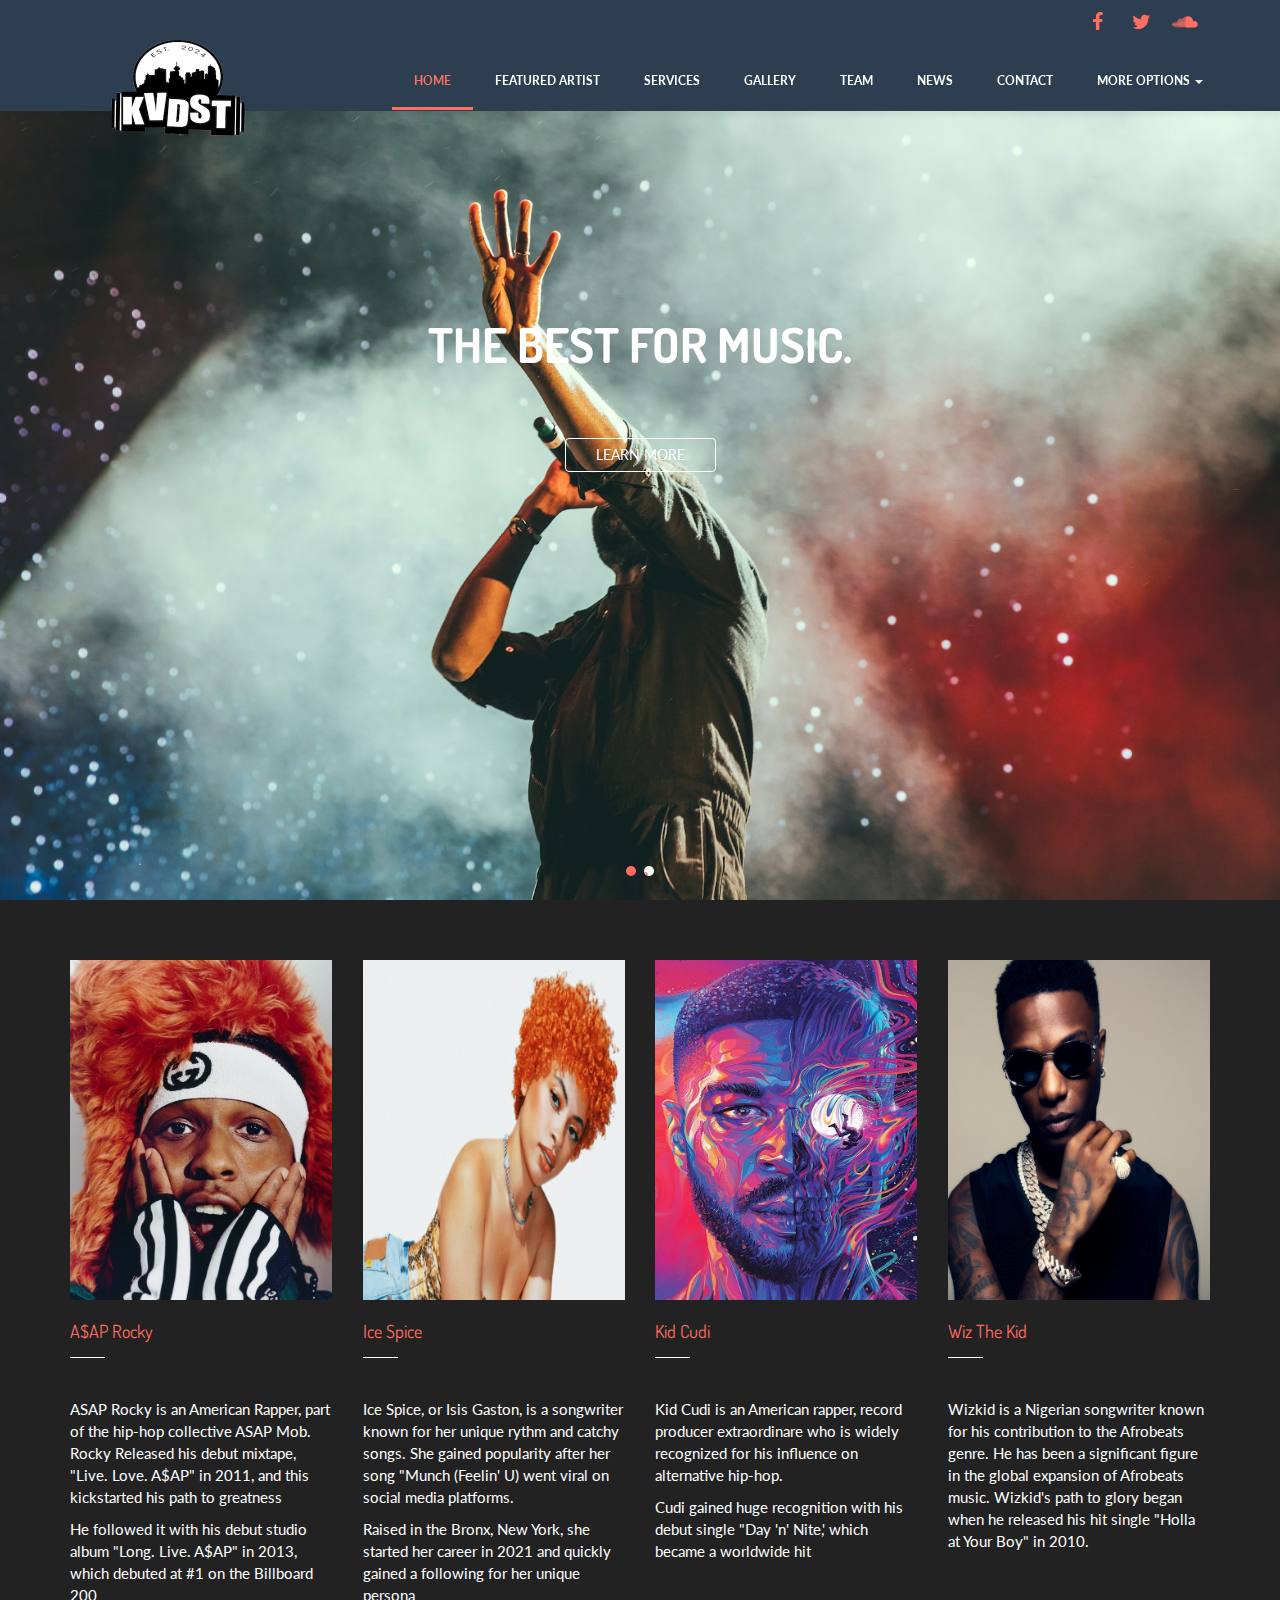
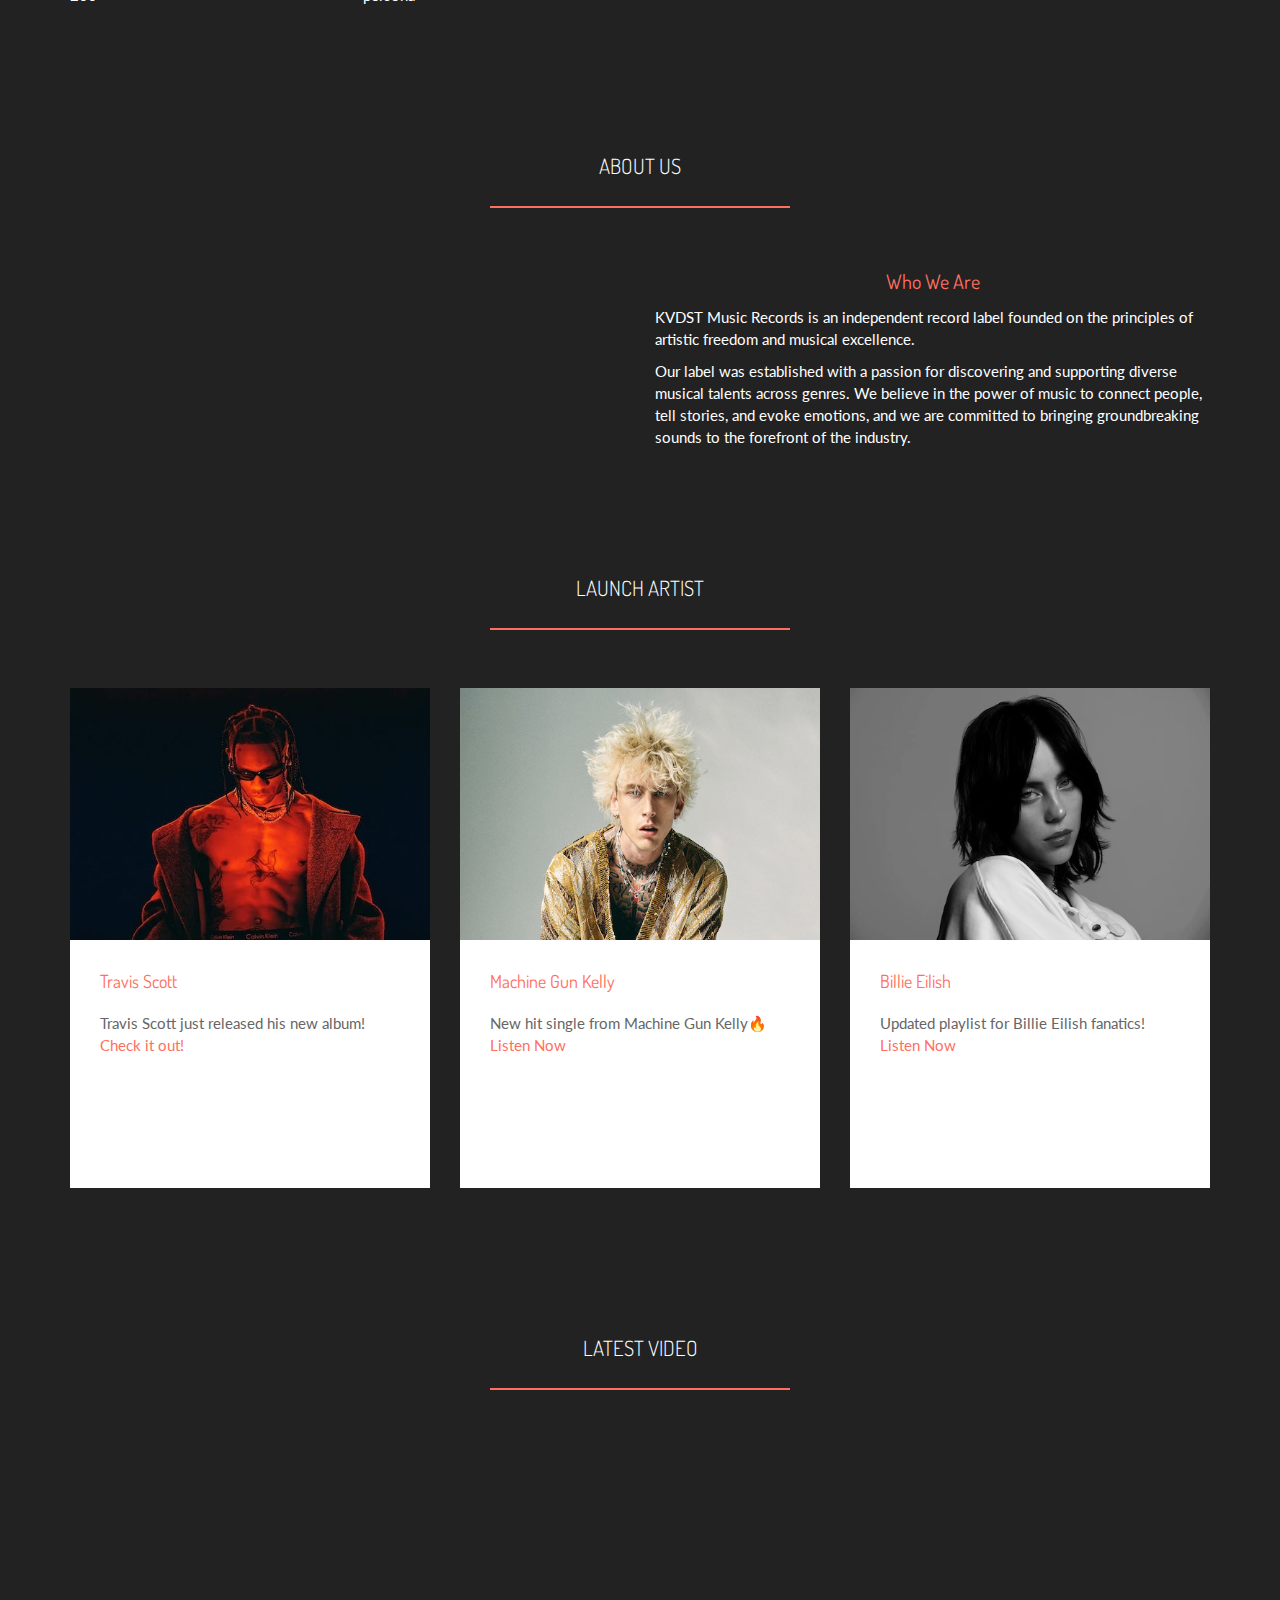
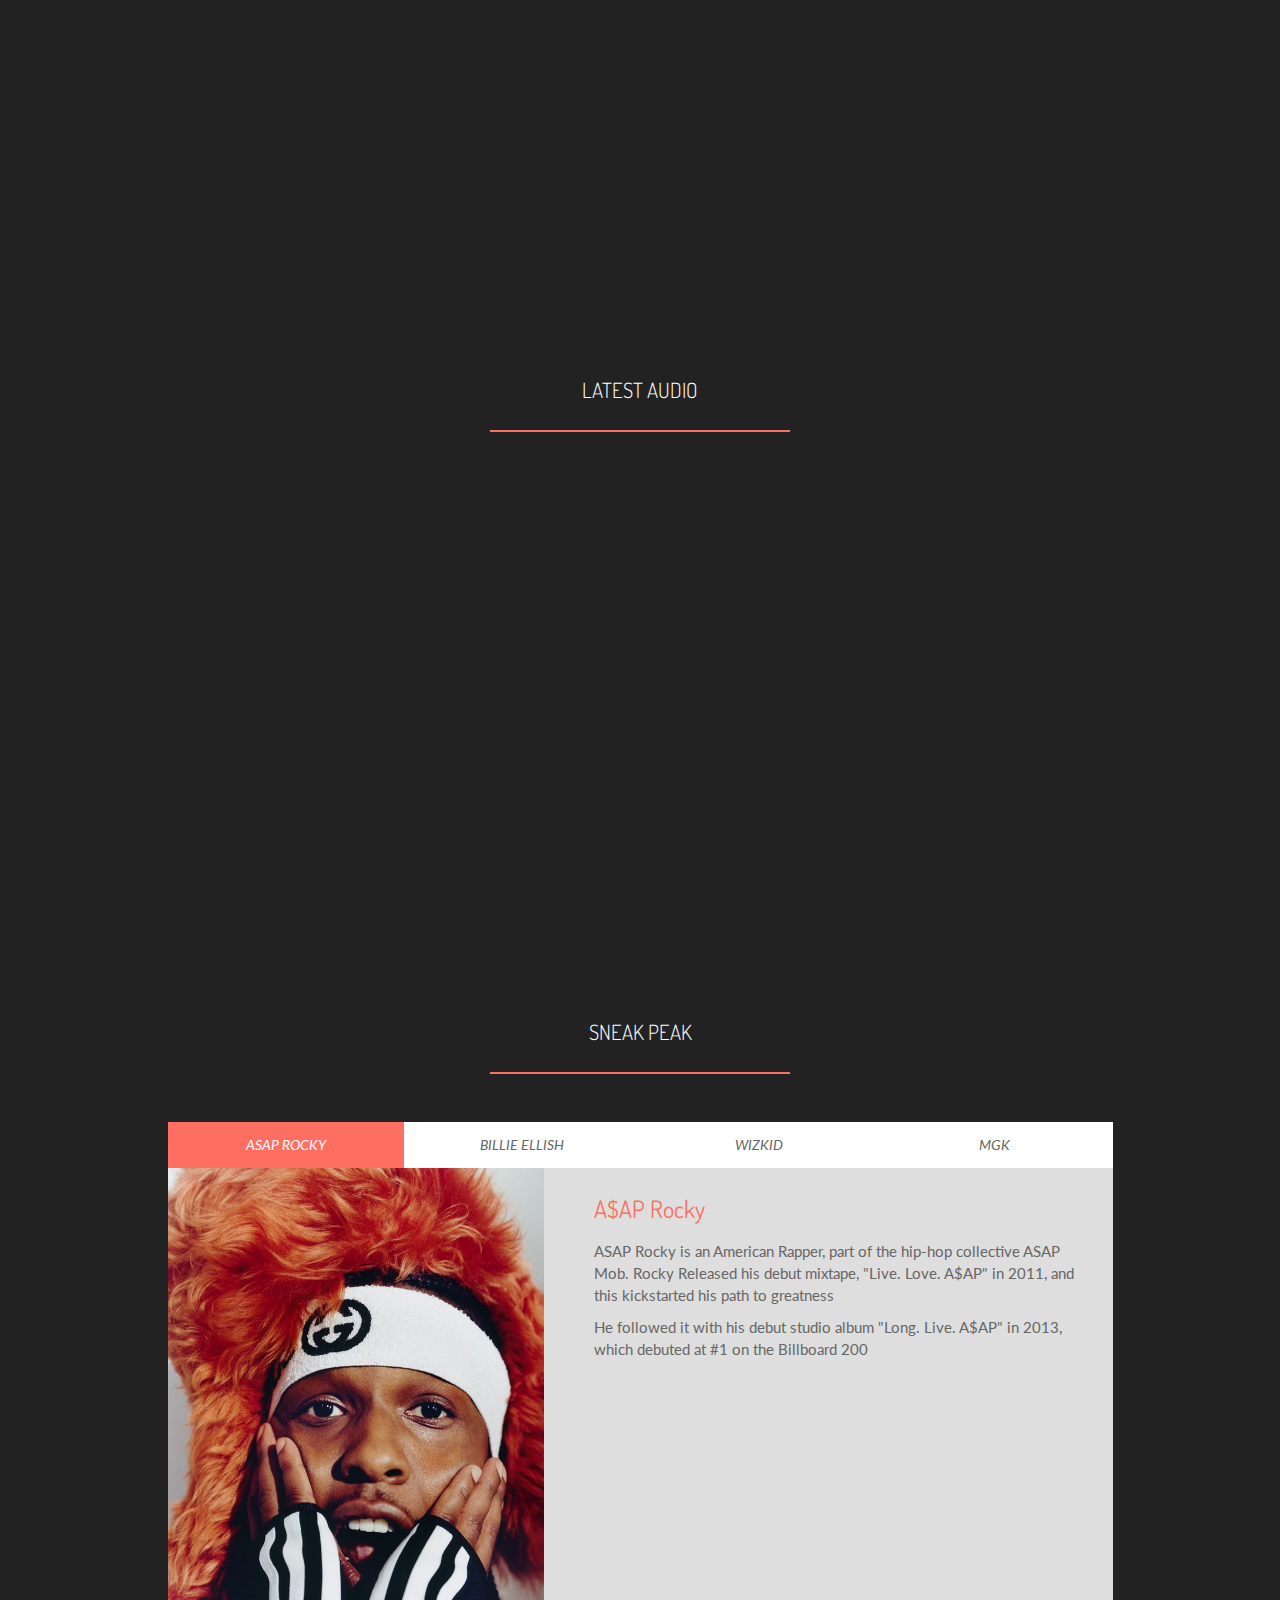
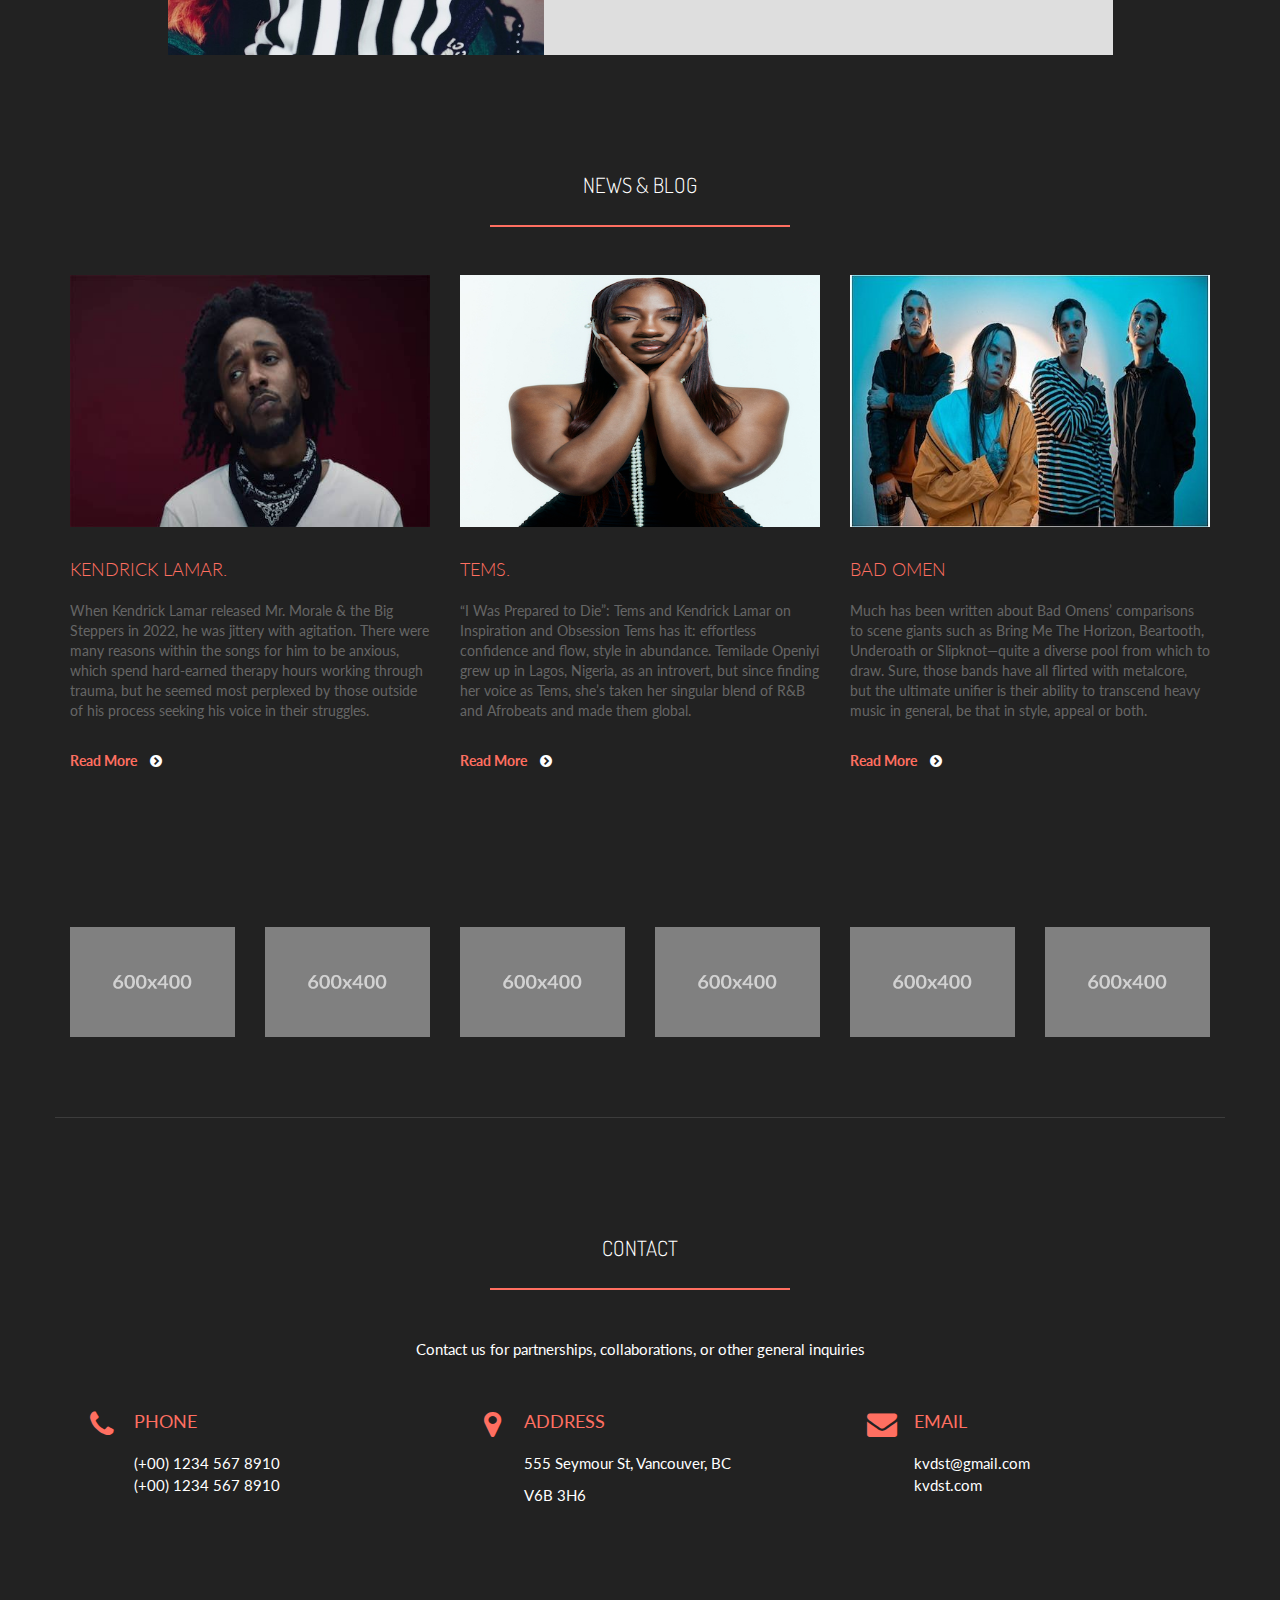
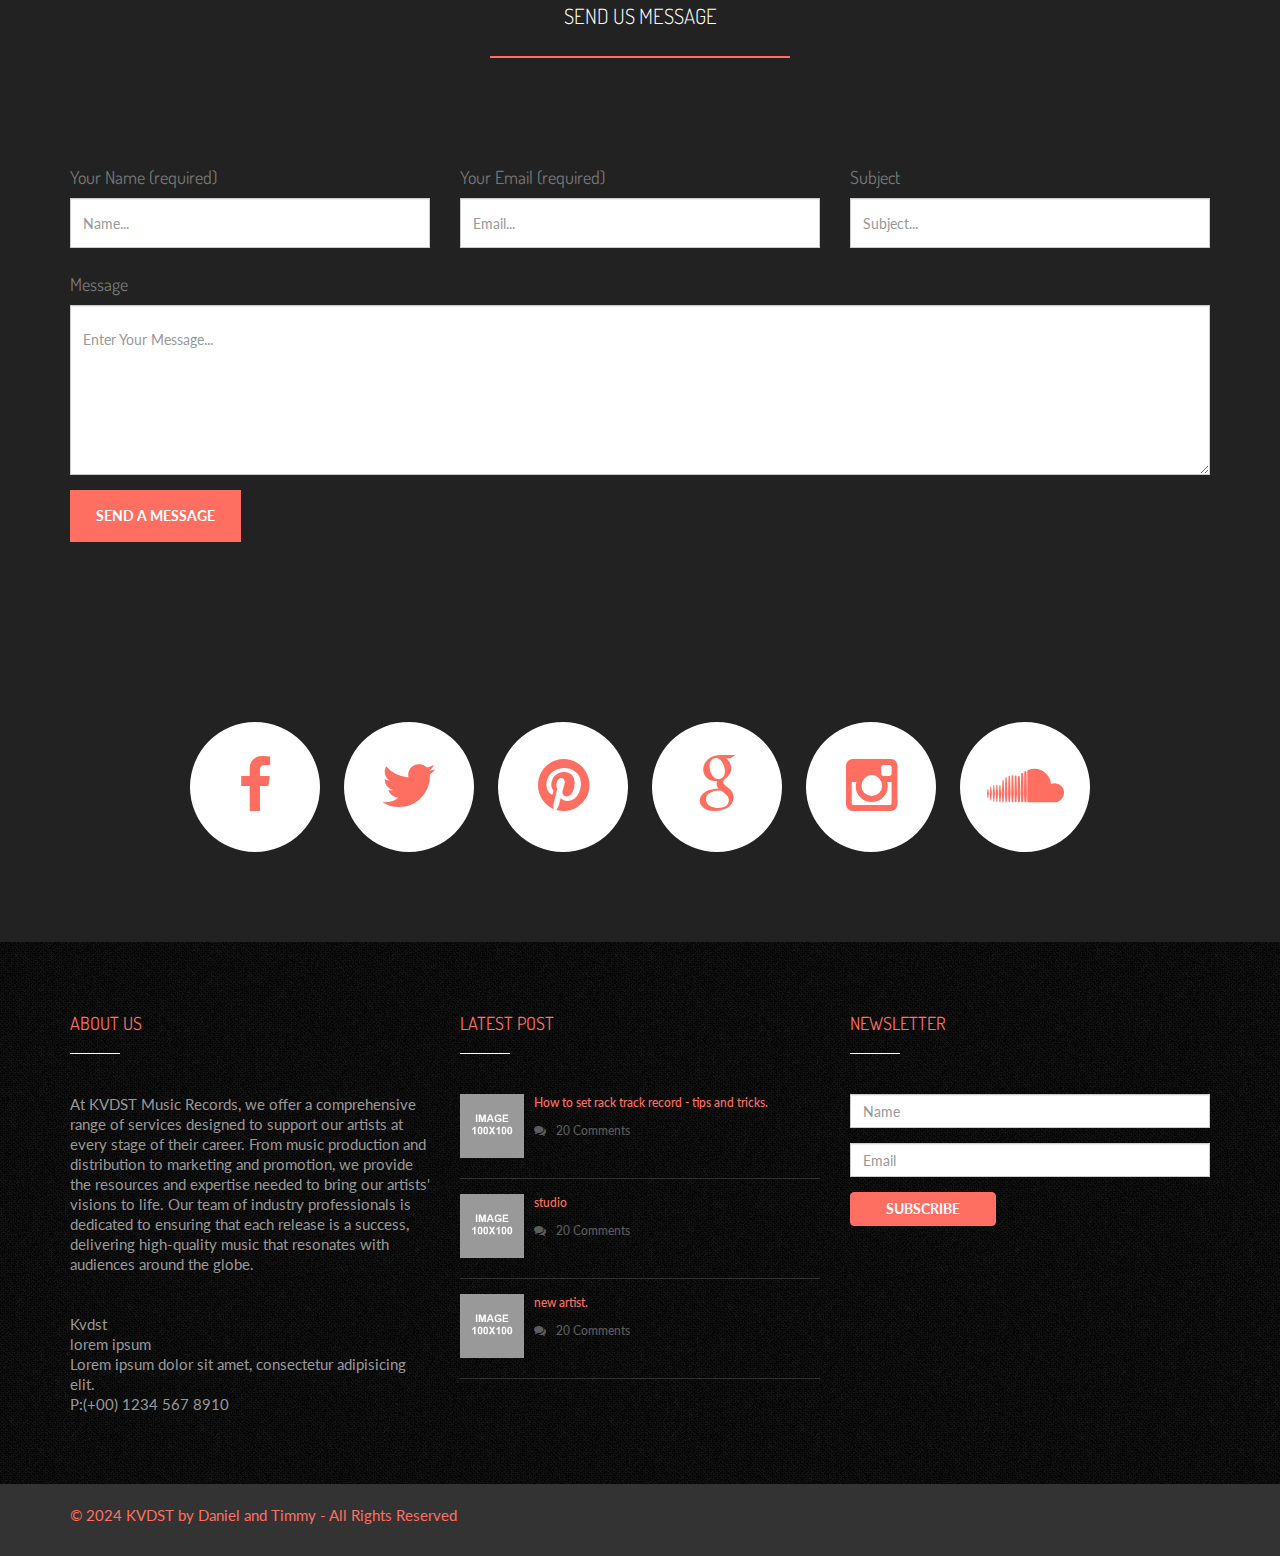
==== kVDST-MUSIC-LABEL-main/index.html @ 003da252 "Add files via upload" ====
<!DOCTYPE html>
<html lang="en">
  <head>
    <meta charset="utf-8">
    <meta name="viewport" content="width=device-width, initial-scale=1">
    <title>KVDST - Music Record Label</title>
    <meta name="description" content="KVDST - Music Records Label.">
    <meta name="keywords" content="KVDST, music, industry, records, artist">
	<link rel="stylesheet" href="css/bootstrap.min.css" />
	<link rel="stylesheet" href="css/font-awesome.min.css">
	<link rel="stylesheet" href="css/owl.carousel.css">
	<link rel="stylesheet" href="css/owl.theme.css">
	<link rel="stylesheet" href="css/magnific-popup.css">
	<link rel="stylesheet" href="css/superslides.css">
	<link href='https://fonts.googleapis.com/css?family=Dosis' rel='stylesheet' type='text/css'>
	<link href='https://fonts.googleapis.com/css?family=Lato' rel='stylesheet' type='text/css'>
	<link rel="stylesheet" href="css/style.css">
	
	
	
    <script type="text/javascript" src="js/modernizr.min.js"></script>
	<style>
		svg {
				width: 100%;
				height: 100%;
			}
	
			.text--line {
				font-size: 10em;
			}
	
			.text-copy {
				fill: none;
				stroke: white;
				stroke-dasharray: 30% 30%;
				stroke-width: 5px;
				animation: stroke-offset 7s linear;
			}
	
			.text-copy:nth-child(1) {
				stroke: #FF6F61;
				stroke-dashoffset: 7%;
			}
	
			.text-copy:nth-child(2) {
				stroke: #4ECDC4;
				stroke-dashoffset: 14%;
			}
	
			.text-copy:nth-child(3) {
				stroke: #FFD700;
				stroke-dashoffset: 21%;
			}
	
			.text-copy:nth-child(4) {
				stroke: #2C3E50;
				stroke-dashoffset: 28%;
			}
	
			.text-copy:nth-child(5) {
				stroke: #8E44AD;
				stroke-dashoffset: 35%;
			}
	
			@keyframes stroke-offset {
				50% {
					stroke-dashoffset: 90%;  
					stroke-dasharray: 0 87.5%;
				}
			}
	</style>
	

</head>

<body data-spy="scroll" data-target="#navbar-spy" data-offset="0" class="scrollspy-example">

	<!-- Load page -->
	<div class="animationload">
		<div class="loader">
			<svg viewBox="0 0 800 600">
				<symbol id="s-text">
					<text text-anchor="middle"
						  x="37%"
						  y="35%"
						  class="text--line">
						K
					</text>
					<text text-anchor="middle"
						  x="60%"
						  y="35%"
						  class="text--line">
						V
					</text>
					<text text-anchor="middle"
						  x="30%"
						  y="68%"
						  class="text--line">
						D
					</text>
					<text text-anchor="middle"
						  x="50%"
						  y="68%"
						  class="text--line">
						S
					</text>
					<text text-anchor="middle"
						  x="70%"
						  y="68%"
						  class="text--line">
						T
					</text>
				</symbol>
				<g class="g-ants">
					<use xlink:href="#s-text" class="text-copy"></use>     
					<use xlink:href="#s-text" class="text-copy"></use>     
					<use xlink:href="#s-text" class="text-copy"></use>     
					<use xlink:href="#s-text" class="text-copy"></use>     
					<use xlink:href="#s-text" class="text-copy"></use>     
				</g>
			</svg>
		</div>
	</div>
	
	<!-- NAVBAR SECTION -->
	<div class="navbar navbar-main navbar-fixed-top">
		<div class="container">
		
			<div class="top-sosmed pull-right">
				<a href="#" title=""><span class="fa fa-facebook"></span></a>
				<a href="#" title=""><span class="fa fa-twitter"></span></a>
				<a href="#" title=""><span class="fa fa-soundcloud"></span></a>
			</div>
			
			<div class="navbar-header">
				<button type="button" class="navbar-toggle" data-toggle="collapse" data-target=".navbar-collapse">
					<span class="icon-bar"></span>
					<span class="icon-bar"></span>
					<span class="icon-bar"></span>
				</button>
				<a class="navbar-brand" href="index.html">
					<img src="images/KVDST LOGO.png" alt="" />
				</a>
			</div>
			
			<nav id="navbar-spy" class="navbar-collapse collapse">
				<ul class="nav navbar-nav navbar-right">
					<li><a href="#slides">HOME</a></li>
					<li><a href="#studio">FEATURED ARTIST</a></li>
					<li><a href="#services">SERVICES</a></li>
					<li><a href="#gallery">GALLERY</a></li>
					<li><a href="#team">TEAM</a></li>
					<li><a href="#news">NEWS</a></li>
					<li><a href="#contact">CONTACT</a></li>
					<li class="dropdown">
					  <a href="#" class="dropdown-toggle" data-toggle="dropdown" data-hover="dropdown" role="button" aria-haspopup="true" aria-expanded="false">More Options <span class="caret"></span></a>
					  <ul class="dropdown-menu">
						<li><a href="studio.html">Studio</a></li>
						<li><a href="services.html">Services</a></li>
						<li><a href="gallery.html">Gallery</a></li>
						<li><a href="team.html">Team</a></li>
						<li><a href="news.html">News</a></li>
						<li><a href="news-detail.html">News Detail</a></li>
						<li><a href="contact.html">Contact</a></li>
					  </ul>
					</li>

				</ul>
			</nav>
			
		</div>
    </div>
	
 
	<!-- BANNER -->
	<div id="slides" class="section banner">
		<ul class="slides-container">
			<li>
				<img src="images/austin-neill-hgO1wFPXl3I-unsplash.jpg" alt="">
				<div class="carousel-caption">
					<div class="container">
						<div class="wrap-caption">
							<div class="caption-heading">THE BEST FOR MUSIC.</div>
							<div class="caption-desc">
								<a href="#" title="" class="btn btn-primary btn-banner">LEARN MORE</a>
							</div>
						</div>
					</div>
				</div>
			</li>
			<li>
				<img src="images/marcela-laskoski-YrtFlrLo2DQ-unsplash(1).jpg" alt="">
				<div class="carousel-caption">
					<div class="container">
						<div class="wrap-caption">
							<div class="caption-heading">KVDST MUSIC LABEL RECORDS.</div>
							<div class="caption-desc">
								<a href="#" title="" class="btn btn-primary btn-banner">LEARN MORE</a>
							</div>
						</div>
					</div>
				</div>
			</li>
		</ul>
	</div>
	
	<!-- STUDIO --> 
	<div class="section feature" id="studio">
		<div class="container">
			
			<div class="row">
				
				<div class="col-sm-6 col-md-3">
					<div class="blok feature-item">
						<div class="gambar">
							<img src="images/flacko .jpg" alt="" class="img-responsive">
						</div>
						<div class="item-body">
							<div class="description">
								<h4 class="blok-title">
									A$AP Rocky
								</h4>
								<p>ASAP Rocky is an American Rapper, part of the hip-hop collective ASAP Mob. Rocky Released his debut mixtape, "Live. Love. A$AP" in 2011, and this kickstarted his path to greatness</p><p>He followed it with his debut studio album "Long. Live. A$AP" in 2013, which debuted at #1 on the Billboard 200</p>
								
							</div>
							
						</div>
					</div>
				</div>
				
				<div class="col-sm-6 col-md-3">
					<div class="blok feature-item">
						<div class="gambar">
							<img src="images/ice spice.jpg" alt="" class="img-responsive">
						</div>
						<div class="item-body">
							<div class="description">
								<h4 class="blok-title">
									Ice Spice
								</h4>
								<p>Ice Spice, or Isis Gaston, is a songwriter known for her unique rythm and catchy songs. She gained popularity after her song "Munch (Feelin' U) went viral on social media platforms.</p><p>Raised in the Bronx, New York, she started her career in 2021 and quickly gained a following for her unique persona</p>
								
							</div>
							
						</div>
					</div>
				</div>
				
				<div class="col-sm-6 col-md-3">
					<div class="blok feature-item">
						<div class="gambar">
							<img src="images/kid cudi.jpg" alt="" class="img-responsive">
						</div>
						<div class="item-body">
							<div class="description">
								<h4 class="blok-title">
									Kid Cudi
								</h4>
								<p>Kid Cudi is an American rapper, record producer extraordinare who is widely recognized for his influence on alternative hip-hop. </p><p>Cudi gained huge recognition with his debut single "Day 'n' Nite,' which became a worldwide hit</p>
								
							</div>
							
						</div>
					</div>
				</div>
				
				<div class="col-sm-6 col-md-3">
					<div class="blok feature-item">
						<div class="gambar">
							<img src="images/wizkid.jpg" alt="" class="img-responsive">
						</div>
						<div class="item-body">
							<div class="description">
								<h4 class="blok-title">
									Wiz The Kid
								</h4>
								<p>Wizkid is a Nigerian songwriter known for his contribution to the Afrobeats genre. He has been a significant figure in the global expansion of Afrobeats music. Wizkid's path to glory began when he released his hit single "Holla at Your Boy" in 2010.</p>
								
							</div>
							
						</div>
					</div>
				</div>
				
				
				
			</div>
		</div>
	</div>
	
	<!-- ABOUT SECTION -->
	<div class="section about bg1">
		<div class="container">
			<div class="row">
				<div class="col-sm-12 col-md-6 col-md-offset-3">
					<div class="section-title">
						<h3 class="lead">ABOUT US</h3>
						<div class="border-style"></div>
					</div>
				</div>
			</div>
			
			<div class="row">
				
				<div class="col-sm-12 col-md-6">
					
					<div id="about-caro" class="owl-carousel owl-theme">
						<div class="item">
							<img src="images/600x400.jpg" alt="" class="img-responsive" />
						</div>
						<div class="item">
							<img src="images/600x400.jpg" alt="" class="img-responsive" />
						</div>
						<div class="item">
							<img src="images/600x400.jpg" alt="" class="img-responsive" />
						</div>
						<div class="item">
							<img src="images/600x400.jpg" alt="" class="img-responsive" />
						</div>
					</div>
					
				</div>

				<div class="col-sm-12 col-md-6">
					
					<div class="welcome">
						<h4 class="title-block">Who We Are</h4>
						<p>KVDST Music Records is an independent record label founded on the principles of artistic freedom and musical excellence.  </p>
						<p>Our label was established with a passion for discovering and supporting diverse musical talents across genres. We believe in the power of music to connect people, tell stories, and evoke emotions, 
						and we are committed to bringing groundbreaking sounds to the forefront of the industry.</p>
					</div>
					
				</div>
				
			</div>
		</div>
	</div>
	
	<!-- SERVICES SECTION -->
	<div class="section services" id="services">
		<div class="container">
			<div class="row">
				<div class="col-sm-12 col-md-6 col-md-offset-3">
					<div class="section-title">
						<h3 class="lead">LAUNCH ARTIST</h3>
						<div class="border-style"></div>
					</div>
				</div>
			</div>
			
			<div class="row">
				
				<div class="col-sm-6 col-md-4">
					<div class="blok services-item">
						<div class="gambar">
							<img src="images/0 0QWapRXQ7yu_Z5CC.jpg" alt="" class="img-responsive">
						</div>
						<div class="item-body">
							<div class="description">
								<h4 class="blok-title">
									Travis Scott
								</h4>
								<p>Travis Scott just released his new album! <a href="https://open.spotify.com/artist/0Y5tJX1MQlPlqiwlOH1tJY">Check it out!</a></p>
								
							</div>
							
						</div>
					</div>
				</div>
				
				<div class="col-sm-6 col-md-4">
					<div class="blok services-item">
						<div class="gambar">
							<img src="images/big-read-machine-gun-kelly-202004@2160x2700-1.jpg" alt="" class="img-responsive">
						</div>
						<div class="item-body">
							<div class="description">
								<h4 class="blok-title">
									Machine Gun Kelly
								</h4>
								<p>New hit single from Machine Gun Kelly🔥 <a href="https://open.spotify.com/track/5xR8ngEQmlQ1U2xSE0KzTo?si=90fefd37f1a14e63">Listen Now</a></p>
								
							</div>
							
						</div>
					</div>
				</div>
				
				<div class="col-sm-6 col-md-4">
					<div class="blok services-item">
						<div class="gambar">
							<img src="images/billie-eilish-2022-cr-Mason-Poole-1800 copy.jpg" alt="" class="img-responsive">
						</div>
						<div class="item-body">
							<div class="description">
								<h4 class="blok-title">
									Billie Eilish
								</h4>
								<p>Updated playlist for Billie Eilish fanatics! <a href="https://open.spotify.com/playlist/37i9dQZF1DX6cg4h2PoN9y?si=c4abcf980a08458f">Listen Now</a></p>
								
							</div>
							
						</div>
					</div>
				</div>
				
				
			</div>
		</div>
	</div>
	
	<!-- VIDEO SECTION -->
	<div class="section video bg2" id="gallery">
		<div class="container">
			<div class="row">
				<div class="col-sm-12 col-md-6 col-md-offset-3">
					<div class="section-title">
						<h3 class="lead">LATEST VIDEO</h3>
						<div class="border-style"></div>
					</div>
				</div>
			</div>
			<div class="row">
				<div class="col-sm-12 col-md-8 col-md-offset-2">
					<!-- 16:9 aspect ratio -->
					<div class="embed-responsive embed-responsive-16by9">
					  <iframe class="embed-responsive-item" src="https://www.youtube.com/watch?v=BY_XwvKogC8"></iframe>
					</div>

				</div>
				
			</div>
			
		</div>
	</div>

	<!-- AUDIO SECTION -->
	<div class="section audio">
		<div class="container">
			<div class="row">
				<div class="col-sm-12 col-md-6 col-md-offset-3">
					<div class="section-title">
						<h3 class="lead">LATEST AUDIO</h3>
						<div class="border-style"></div>
					</div>
				</div>
			</div>
			<div class="row">
				<div class="col-sm-12 col-md-8 col-md-offset-2">
					<!-- 16:9 aspect ratio -->
					<div class="embed-responsive embed-responsive-16by9">
					  <iframe class="embed-responsive-item" src="https://soundcloud.com/billieeilish/sets/hit-me-hard-and-soft-3"></iframe>
					</div>

				</div>
				
			</div>
			
		</div>
	</div>

	<!-- TEAM SECTION -->
	<div class="section team bg3" id="team">
		<div class="container">
			<div class="row">
				<div class="col-sm-12 col-md-6 col-md-offset-3">
					<div class="section-title">
						<h3 class="lead">SNEAK PEAK</h3>
						<div class="border-style"></div>
					</div>
				</div>
			</div>
			<div class="row">
				<div class="col-sm-12 col-md-10 col-md-offset-1">
					<div class="bs-example bs-example-tabs" data-example-id="togglable-tabs">
						<ul id="myTabs" class="nav nav-tabs" role="tablist">
							<li class="active"><a href="#tab1" aria-controls="tab1" role="tab" data-toggle="tab">ASAP ROCKY</a></li>
							<li class=""><a href="#tab2" aria-controls="tab2" role="tab" data-toggle="tab">BILLIE ELLISH</a></li>
							<li class=""><a href="#tab3" aria-controls="tab3" role="tab" data-toggle="tab">WIZKID</a></li>
							<li class=""><a href="#tab4" aria-controls="tab4" role="tab" data-toggle="tab">MGK</a></li>
						</ul>
						<div id="myTabContent" class="tab-content">
							<div role="tabpanel" class="tab-pane fade active in" id="tab1">
								<div class="row">
									<div class="col-sm-5 col-md-5">
										<img src="images/flacko .jpg" alt="" class="img-responsive" />
									</div>
									<div class="col-sm-7 col-md-7">
										<div class="body-tab">
											<h3>A$AP Rocky</h3>
											<p>ASAP Rocky is an American Rapper, part of the hip-hop collective ASAP Mob. Rocky Released his debut mixtape, "Live. Love. A$AP" in 2011, and this kickstarted his path to greatness</p><p>He followed it with his debut studio album "Long. Live. A$AP" in 2013, which debuted at #1 on the Billboard 200</p>
										</div>
									</div>
								</div>
							</div>
							<div role="tabpanel" class="tab-pane fade" id="tab2">
								<div class="row">
									<div class="col-sm-5 col-md-5">
										<img src="images/billie-eilish-2022-cr-Mason-Poole-1800 copy.jpg" alt="" class="img-responsive" />
									</div>
									<div class="col-sm-7 col-md-7">
										<div class="body-tab">
											<h3>Billie Eilish</h3>
											<p>Billie's Debut Album "When We All Fall Asleep, Where Do We Go?" (2019) won her several Grammy awards. Her semi-recent project "Happier Than Ever" (2021) continues to showcase her talent. She's been killing it!</p><p></p>
										</div>
									</div>
								</div>
							</div>
							<div role="tabpanel" class="tab-pane fade" id="tab3">
								<div class="row">
									<div class="col-sm-5 col-md-5">
										<img src="images/wizkid.jpg" alt="" class="img-responsive" />
									</div>
									<div class="col-sm-7 col-md-7">
										<div class="body-tab">
											<h3>WizKid</h3>
											<p>Wizkid is a Nigerian songwriter known for his contribution to the Afrobeats genre. He has been a significant figure in the global expansion of Afrobeats music. Wizkid's path to glory began when he released his hit single "Holla at Your Boy" in 2010.</p>
										</div>
									</div>
								</div>
							</div>
							<div role="tabpanel" class="tab-pane fade" id="tab4">
								<div class="row">
									<div class="col-sm-5 col-md-5">
										<img src="images/big-read-machine-gun-kelly-202004@2160x2700-1.jpg" alt="" class="img-responsive" />
									</div>
									<div class="col-sm-7 col-md-7">
										<div class="body-tab">
											<h3>Machine Gun Kelly</h3>
											<p>Kelly is rumoured to be working on a new album, which is set to release later this year. As musical fanatics, we only hope for more diverse music so he can solidify his position as a genre-blending artist.</p>
										</div>
									</div>
								</div>
							</div>
							<div role="tabpanel" class="tab-pane fade" id="tab5">
								<div class="row">
									<div class="col-sm-5 col-md-5">
										<img src="images/600X600.jpg" alt="" class="img-responsive" />
									</div>
									<div class="col-sm-7 col-md-7">
										<div class="body-tab">
											<h3>LOREM IPSUM</h3>
											<p>Lorem ipsum dolor sit amet libero turpis non cras ligula id commodo aenean est in volutpat amet sodales porttitor bibendum facilisi suspendisse aliquam ipsum ante morbi sed ipsum mollis. Sollicitudin viverra vel varius eget sit mollis.</p><p>Lorem ipsum dolor sit amet libero turpis non cras ligula id commodo aenean est in volutpat amet sodales porttitor bibendum.</p>
										</div>
									</div>
								</div>
							</div>
						</div>
					</div>
					<!-- END TAB -->
				</div>
				
			</div>
			
		</div>
	</div>

	<!-- BLOG/NEWS SECTION -->
	<div class="section blog" id="news">
		<div class="container">
			<div class="row">
				<div class="col-sm-12 col-md-6 col-md-offset-3">
					<div class="section-title">
						<h3 class="lead">NEWS &amp; BLOG</h3>
						<div class="border-style"></div>
					</div>
				</div>
			</div>
			
			<div class="row">
				
				<div class="col-sm-12 col-md-4">
					<div class="blog-item">
						<div class="gambar">
							<img src="images/kendrick lamar .jpg" alt="" class="img-responsive" />
						</div>
						<div class="item-body">
							<div class="description">
								<p class="lead">
									<a href="news-detail.html" title="">KENDRICK LAMAR.</a>
								</p>
								<p>When Kendrick Lamar released Mr. Morale & the Big Steppers in 2022, he was jittery with agitation. There were many reasons within the songs for him to be anxious, which spend hard-earned therapy hours working through trauma, but he seemed most perplexed by those outside of his process seeking his voice in their struggles.</p>
								<p class="readmore"><a href="news-detail.html" title="">Read More <span class="fa fa-chevron-circle-right"></span></a>
								</p>
							</div>
							
						</div>
					</div>
				</div>
				<div class="col-sm-12 col-md-4">
					<div class="blog-item">
						<div class="gambar">
							<img src="images/tems.jpg" alt="" class="img-responsive" />
						</div>
						<div class="item-body">
							<div class="description">
								<p class="lead">
									<a href="news-detail.html" title="">TEMS.</a>
								</p>
								<p>“I Was Prepared to Die”: Tems and Kendrick
									Lamar on Inspiration and Obsession Tems has it: effortless confidence and flow, style in abundance. Temilade Openiyi grew up in Lagos, Nigeria, as an introvert, but since finding her voice as Tems, she’s taken her singular blend of R&B and Afrobeats and made them global.</p>
								<p class="readmore"><a href="news-detail.html" title="">Read More <span class="fa fa-chevron-circle-right"></span></a>
								</p>
							</div>
							
						</div>
					</div>
				</div>
				<div class="col-sm-12 col-md-4">
					<div class="blog-item">
						<div class="gambar">
							<img src="images/badomen.jpg" alt="" class="img-responsive" />
						</div>
						<div class="item-body">
							<div class="description">
								<p class="lead">
									<a href="news-detail.html" title="">BAD OMEN</a>
								</p>
								<p>Much has been written about Bad Omens’ comparisons to scene giants such as Bring Me The Horizon, Beartooth, Underoath or Slipknot—quite a diverse pool from which to draw. Sure, those bands have all flirted with metalcore, but the ultimate unifier is their ability to transcend heavy music in general, be that in style, appeal or both.</p>
								<p class="readmore"><a href="news-detail.html" title="">Read More <span class="fa fa-chevron-circle-right"></span></a>
								</p>
							</div>
							
						</div>
					</div>
				</div>
				
			</div>
		</div>
	</div>
	
	

	<!-- CLIENT SECTION --> 
	<div class="section stat-client">
		<div class="container">
			<div class="row">
				<div class="client-list">
					<div class="col-xs-6 col-sm-6 col-md-2 col-lg-2">
						<div class="client-img">
							<img src="images/600x400.jpg" alt="" class="img-responsive" />
						</div>
					</div>
					
					<div class="col-xs-6 col-sm-6 col-md-2 col-lg-2">
						<div class="client-img">
							<img src="images/600x400.jpg" alt="" class="img-responsive" />
						</div>
					</div>
					
					<div class="col-xs-6 col-sm-6 col-md-2 col-lg-2">
						<div class="client-img">
							<img src="images/600x400.jpg" alt="" class="img-responsive" />
						</div>
					</div>
					
					<div class="col-xs-6 col-sm-6 col-md-2 col-lg-2">
						<div class="client-img">
							<img src="images/600x400.jpg" alt="" class="img-responsive" />
						</div>
					</div>
					
					<div class="col-xs-6 col-sm-6 col-md-2 col-lg-2">
						<div class="client-img">
							<img src="images/600x400.jpg" alt="" class="img-responsive" />
						</div>
					</div>
					
					<div class="col-xs-6 col-sm-6 col-md-2 col-lg-2">
						<div class="client-img">
							<img src="images/600x400.jpg" alt="" class="img-responsive" />
						</div>
					</div>
					
				</div>
				
			</div>
		</div>
	</div>
	
	<!-- CONTACT SECTION --> 
	<div class="section contact" id="contact">
		<div class="container">
			<div class="row">
				<div class="col-sm-12 col-md-6 col-md-offset-3">
					<div class="section-title">
						<h3 class="lead">CONTACT</h3>
						<div class="border-style"></div>
					</div>
				</div>
			</div>
			<div class="row">
				<div class="col-sm-12 col-md-10 col-md-offset-1">
					<p class="text-center cwhite">Contact us for partnerships, collaborations, or other general inquiries </p>
				</div>
				
				<div class="clearfix"></div>
				
				<div class="contact-info">
					<div class="col-sm-12 col-md-4">
						<div class="contact-item">
							<div class="icon"><span class="fa fa-phone"></span></div>
							<div class="contact-item-body">
								<div class="title">PHONE</div>
								<p>(+00) 1234 567 8910<br />(+00) 1234 567 8910</p>
							</div>
						</div>
						
					</div>
					<div class="col-sm-12 col-md-4">
						<div class="contact-item">
							<div class="icon"><span class="fa fa-map-marker"></span></div>
							<div class="contact-item-body">
								<div class="title">ADDRESS</div>
								<p>555 Seymour St, Vancouver, BC </p><p>V6B 3H6 </p>
							</div>
						</div>
						
					</div>
					<div class="col-sm-12 col-md-4">
						<div class="contact-item">
							<div class="icon"><span class="fa fa-envelope"></span></div>
							<div class="contact-item-body">
								<div class="title">EMAIL</div>
								<p><a href="mailto:mail@yoursite.com" title="">kvdst@gmail.com</a><br /><a href="mailto:support@yoursite.com" title="">kvdst.com</a></p>
							</div>
						</div>
						
					</div>
				</div>
				
				
			</div>
			
			<div class="row send-message">
				<div class="col-sm-12 col-md-6 col-md-offset-3">
					<div class="section-title">
						<h3 class="lead">SEND US MESSAGE</h3>
						<div class="border-style"></div>
					</div>
				</div>
			</div>
			
			<div class="row">
				<form action="#" class="form-contact shake" id="contactForm"  data-toggle="validator">
					<div class="col-sm-4 col-md-4">
						<div class="form-group">
							<label for="name" class="control-label">Your Name (required)</label>
							<input type="text" id="name" class="form-control" placeholder="Name..." required>
							<div class="help-block with-errors"></div>
						</div>
					</div>
					<div class="col-sm-4 col-md-4">
						<div class="form-group">
							<label for="email" class="control-label">Your Email (required)</label>
							<input type="email" id="email" class="form-control" placeholder="Email..." required>
							<div class="help-block with-errors"></div>
						</div>
					</div>
					<div class="col-sm-4 col-md-4">
						<div class="form-group">
							<label for="subject" class="control-label">Subject</label>
							<input type="text" id="subject" class="form-control" placeholder="Subject...">
						</div>
					</div>
					<div class="col-sm-12 col-md-12">
						<div class="form-group">
							<label for="message" class="control-label">Message</label>
							<textarea class="form-control" id="message" rows="6" placeholder="Enter Your Message..."></textarea>
						</div>
					</div>
					
					<div class="col-sm-12 col-md-12">
						<div class="send">
							<button type="submit" class="btn btn-default btn-primary">SEND A MESSAGE</button>
						</div>
						<div id="success"></div>
					</div>
				</form>
			</div>
			
		</div>
	</div>
	
	<!-- CONNECT SECTION -->
	<div class="section connect bg5">
		<div class="container">
			
			<div class="row">
				<div class="col-sm-12 col-md-12">
					<a href="#" title="">
						<div class="item">
							<i class="fa fa-facebook"></i>
						</div>
					</a>
					<a href="#" title="">
						<div class="item">
							<i class="fa fa-twitter"></i>
						</div>
					</a>
					<a href="#" title="">
						<div class="item">
							<i class="fa fa-pinterest"></i>
						</div>
					</a>
					<a href="#" title="">
						<div class="item">
							<i class="fa fa-google"></i>
						</div>
					</a>
					<a href="#" title="">
						<div class="item">
							<i class="fa fa-instagram"></i>
						</div>
					</a>
					<a href="#" title="">
						<div class="item">
							<i class="fa fa-soundcloud"></i>
						</div>
					</a>
				</div>
				
			</div>
			
		</div>
	</div>

	<!-- FOOTER SECTION -->
	<div class="footer">
	
		<div class="f-desc">
			<div class="container">
				<div class="row">
					<div class="col-sm-4 col-md-4">
						<div class="footer-item">
							<div class="footer-title">
								<h4>ABOUT US</h4>
							</div>
							<p>At KVDST Music Records, we offer a comprehensive range of services designed to support our artists at every stage of their career. From music production and distribution to marketing and promotion, we provide the resources and expertise needed to bring our artists' visions to life. Our team of industry professionals is dedicated to ensuring that each release is a success, 
								delivering high-quality music that resonates with audiences around the globe.</p>
							<div class="about-info">
								<p>
								Kvdst <br />
								lorem ipsum <br />
								Lorem ipsum dolor sit amet, consectetur adipisicing elit.<br />
								P:(+00) 1234 567 8910
								</p>
							</div>
						</div>
					</div>
					<div class="col-sm-4 col-md-4">
						<div class="footer-item">
							<div class="footer-title">
								<h4>LATEST POST</h4>
							</div>
							<div class="widget-wrap">
								<div class="media">
									<div class="media-left">
										<a href="#">
										  <img class="media-object" src="images/100x100.jpg" alt="...">
										</a>
									</div>
									<div class="media-body">
										<p><a href="#" title="">How to set rack track record - tips and tricks.</a></p>
										<div class="meta-comment">
											<i class="fa fa-comments"></i>20 Comments
										</div>
									</div>
								</div>
								<div class="media">
									<div class="media-left">
										<a href="#">
										  <img class="media-object" src="images/100x100.jpg" alt="...">
										</a>
									</div>
									<div class="media-body">
										<p><a href="#" title=""> studio</a></p>
										<div class="meta-comment">
											<i class="fa fa-comments"></i>20 Comments
										</div>
									</div>
								</div>
								<div class="media">
									<div class="media-left">
										<a href="#">
										  <img class="media-object" src="images/100x100.jpg" alt="...">
										</a>
									</div>
									<div class="media-body">
										<p><a href="#" title="">new artist.</a></p>
										<div class="meta-comment">
											<i class="fa fa-comments"></i>20 Comments
										</div>
									</div>
								</div>
								
							</div>
							
						</div>
					</div>
					<div class="col-sm-4 col-md-4">
						<div class="footer-item">
							<div class="footer-title">
								<h4>NEWSLETTER</h4>
							</div>
							<div class="footer-form">
								<form action="#">
									<div class="form-group">
										<input type="text" class="form-control" placeholder="Name">
									</div>
									<div class="form-group">
										<input type="text" class="form-control" placeholder="Email">
									</div>
									<div class="form-group">
										<button type="submit" class="btn btn-default">SUBSCRIBE</button>
									</div>
									
								</form>
							</div>
							
						</div>
					</div>
					
				</div>
			</div>
				
		</div>
		
		<div class="fcopy">
			<div class="container">
				<div class="row">
					<div class="col-xs-12 col-sm-12 col-md-12 col-lg-12">
						<p class="ftex">&copy; 2024 KVDST by Daniel and Timmy - All Rights Reserved</p> 
					</div>
				</div>
			</div>
		</div>
		
	</div>
	
	
	<script type="text/javascript" src="js/jquery.min.js"></script>
	<script type="text/javascript" src="js/jquery.superslides.js"></script>
	<script type='text/javascript' src='https://maps.google.com/maps/api/js?sensor=false&#038;ver=4.1.5'></script>
	<script type="text/javascript" src="js/waypoints.min.js"></script>
	
	<script type="text/javascript" src="js/bootstrap.min.js"></script>
	<script type="text/javascript" src="js/owl.carousel.min.js"></script>
	<script type="text/javascript" src="js/bootstrap-hover-dropdown.min.js"></script>
	<!-- sendmail -->
	<script type="text/javascript" src="js/validator.min.js"></script>
	<script type="text/javascript" src="js/form-scripts.js"></script>
	
	<script type="text/javascript" src="js/jquery.magnific-popup.min.js"></script>
	<script type="text/javascript" src="js/script.js"></script>
	
</body>
</html>
---- kVDST-MUSIC-LABEL-main/css/superslides.css ----
#slides {
  position: relative;
}
#slides .slides-container {
  display: none;
}
#slides .scrollable {
  *zoom: 1;
  position: relative;
  top: 0;
  left: 0;
  overflow-y: auto;
  -webkit-overflow-scrolling: touch;
  height: 100%;
}
#slides .scrollable:after {
  content: "";
  display: table;
  clear: both;
}

.slides-navigation {
  margin: 0 auto;
  position: absolute;
  z-index: 3;
  top: 46%;
  width: 100%;
}
.slides-navigation a {
  position: absolute;
  display: block;
}
.slides-navigation a.prev {
  left: 0;
}
.slides-navigation a.next {
  right: 0;
}

.slides-pagination {
  position: absolute;
  z-index: 3;
  bottom: 0;
  text-align: center;
  width: 100%;
}
.slides-pagination a {
  border: 2px solid #222;
  border-radius: 15px;
  width: 10px;
  height: 10px;
  display: -moz-inline-stack;
  display: inline-block;
  vertical-align: middle;
  *vertical-align: auto;
  zoom: 1;
  *display: inline;
  background-image: url("[data-uri]");
  margin: 2px;
  overflow: hidden;
  text-indent: -100%;
}
.slides-pagination a.current {
  background: #222;
}
---- kVDST-MUSIC-LABEL-main/css/style.css ----
/**
 * Eric Meyer's Reset CSS v2.0 (http://meyerweb.com/eric/tools/css/reset/)
 * http://cssreset.com
 */
html, body, div, span, applet, object, iframe,
h1, h2, h3, h4, h5, h6, p, blockquote, pre,
a, abbr, acronym, address, big, cite, code,
del, dfn, em, img, ins, kbd, q, s, samp,
small, strike, strong, sub, sup, tt, var,
b, u, i, center,
dl, dt, dd, ol, ul, li,
fieldset, form, label, legend,
table, caption, tbody, tfoot, thead, tr, th, td,
article, aside, canvas, details, embed, 
figure, figcaption, footer, header, hgroup, 
menu, nav, output, ruby, section, summary,
time, mark, audio, video {
	margin: 0;
	padding: 0;
	border: 0;
	font-size: 100%;
	font: inherit;
	vertical-align: baseline;
}
/* HTML5 display-role reset for older browsers */
article, aside, details, figcaption, figure, 
footer, header, hgroup, menu, nav, section {
	display: block;
}
body {
	line-height: 1;
}
ol, ul {
	list-style: none;
}
blockquote, q {
	quotes: none;
}
blockquote:before, blockquote:after,
q:before, q:after {
	content: '';
	content: none;
}
table {
	border-collapse: collapse;
	border-spacing: 0;
}



body{
	margin:0;
	padding:0;
	font-family: 'Lato', sans-serif;
	font-weight: 400;
	color: #666;
	font-size:15px;
	line-height:22px;
	background-color: #222;
}

html, body {
	width: 100%;
	height: 100%;
}


/* ==========================
1. General
============================= */
.animationload {
    position: fixed;
    top: 0;
    left: 0;
    right: 0;
    bottom: 0;
    z-index: 999999;
    background-color: #fff;
}
.loader {
	position: relative;
	width: 100%;
	height: 100vh;
	background-color: rgb(255, 255, 255);
	display: flex;
	align-items: center;
	justify-content: center;
	overflow: hidden;
}
a {
    color: #FF6F61;
    text-decoration: none;
}
a:hover {
    color: #fff;
    text-decoration: none;
}

/* Typography */

h1,
h2,
h3, 
h4, 
h5 {
	font-family: 'Dosis', sans-serif;
	margin-top: 10px;
	margin-bottom: 20px;
}

h1{
	font-size: 50px;
}
h2{
	font-size: 40px;
}
h3{
	font-size: 24px;
}
h4{
	font-size: 18px;
}
h5{
	font-size: 18px;
}
h6{
	font-size: 14px;
}
strong, b{
	font-weight: 700;
}

/* Buttons */

.btn-default {
    background-color: #FF6F61;
    border-color: #FF6F61;
	border-radius: 4px;
	color: #fff;
	padding: 6px 35px;
	font-weight: bold;
}
.btn-default:hover {
    background-color: #FF6F61;
    border-color: #FF6F61;
	color:#fff;
}


.bg-grey{
	background-color: #E9E9E9;
}
.pbot-main{
	padding-bottom:80px;
	padding-top: 60px;
}
.pbot-main:after{
	content:'';
	display:block;
	clear:both;
}
.p-main{
	padding:80px 0;
}
.pos-relative{
	position:relative;
}
.section-title{
	text-align: center;
	margin-bottom: 40px;
}
.section-title .lead{
	color: #fff;
    line-height: 40px;
	position: relative;
}
.section-title .border-style{
	border-top: 2px solid #FF6F61;
	width: 300px;
	margin: 0 auto;
	padding-top: 8px;
}
.section-title .sublead{
	font-size: 14px;
    color: #666666;
    line-height: 20px;
}
.section-title .section-description{
	width: 70%;
	margin: 0 auto;
	margin-top: 40px;
}
.bg-grey{
	background-color:#F8F8F8;
}
.ptop-single{
	padding:80px 0;
}
p {
    margin: 0 0 10px;
}
.color-red{
	color: #f00;
}
.color-black{
	color: #000;
}
.font-normal{
	font-weight: normal;
}
.section.singlepage{
	padding-bottom: 60px;
}
.bg-section{
	background:url('../images/bg-section.jpg') no-repeat center center; 
	-webkit-background-size: cover; 
	-moz-background-size: cover; 
	-o-background-size: cover; 
	background-size: cover;
}

/* Box */
.box-wrap {
	width: 85%;
	margin: 0 auto;
	-webkit-box-shadow: 0 0 4px #666;
	box-shadow: 0 0 4px #666;
}
.box-bg {
	background-color:#000;
}
.form-control{
	border-radius: 0px;
}
.section{
	padding: 50px 0;
}
.section:after{
	content: '';
	width: 100%;
	display: block;
	clear: both;
}
.blok{
	margin: 10px 0 30px 0;
}


/* ==========================
2. Navbar
============================= */

.navbar-nav{
	clear: right;
} 
.navbar-main{
	background: #2C3E50;
	border-color: transparent;
	-webkit-box-shadow: 0 5px 5px rgba(0, 0, 0, .05);
          box-shadow: 0 5px 5px rgba(0, 0, 0, .05);
	-webkit-transition: 0.2s all linear;
	        transition: 0.2s all linear;
}
.header-top{
	background-color: #F7F9FC;
	color:#fff;
	height:40px;
}
.navbar-brand {
	margin-top: 0px;
}

a.navbar-brand ,
a.navbar-brand :hover{
	color: #fff;
	font-size: 14px;
} 
.navbar-main.stiky{
	position: fixed;
	top: 0;
    right: 0;
    left: 0;
    z-index: 1030;
}
.navbar-main.stiky .top-sosmed{
	display: none;
}
.navbar-main.stiky .header-top{
	display: none;
}

.navbar-main .navbar-brand > img {
	width: 50%;
    -webkit-transition: 0.2s all linear;
	        transition: 0.2s all linear;
} 


.navbar-main.stiky .navbar-brand > img {
    width: 50%;
} 
.navbar-main .nav > li > a {
    position: relative;
    display: block;
    padding: 10px 22px;
}
.navbar-main .navbar-nav > li > a {
	padding-top: 20px;
	min-height: 60px;
	font-size: 12px;
	line-height: 22px;
	color: #fff;
	background-color: transparent;
	font-weight: 700;
	text-transform: uppercase;
	-webkit-transition: 0.2s all linear;
		transition: 0.2s all linear;
}
.navbar-main.stiky .navbar-nav > li > a {
    padding-top: 20px;
    min-height: 60px;
}
.navbar-main .navbar-nav > li > a:hover,
.navbar-main .navbar-nav > li > a:focus,
.navbar-main .navbar-nav > li > a:active{
	color: #fff;
	background-color: transparent;
	border-bottom: 3px solid #FF6F61;
}
.navbar-main .navbar-nav > li.active a{
	color: #FF6F61;
	background-color: transparent;
	border-bottom: 3px solid #FF6F61;
}
.navbar-toggle .icon-bar {
    background-color: #FF6F61;
}
.dropdown-menu {
	border:0;
    border-bottom: 0;
	border-radius:0;
}
.dropdown-menu{
	background-color: #FF6F61;
	padding: 0;
}
.dropdown-menu > li > a {
    padding: 5px 20px;
	color: #fff;
}
.dropdown-menu>li>a:hover {
    background-color: #F7F9FC;
	color: #fff;
}
.top-sosmed{
	margin-top:5px;
}
.top-sosmed span{
	width: 30px;
	height: 30px;
	text-align: center;
	color: #FF6F61;
	display: inline-table;
	padding-top: 7px;
    border-radius: 50%;
	margin-right: 10px;
}
.top-sosmed span:hover{
	color: #fff;
}
.top-sosmed span.fa{
	font-size: 20px;
}


/* ==========================
3. Banner
============================= */
.banner{
	position: relative;
}
.section.banner{
	padding: 0;
	width: 100%;
	height: 100%;
	min-height: 100%;
	display: block;
	position: relative;
	overflow: hidden;
}
.banner .item img{
	margin: 0 auto;
	filter: alpha(opacity=0);
	opacity: 0;
}
.banner .item{
	-webkit-background-size: cover; 
	-moz-background-size: cover; 
	-o-background-size: cover; 
	background-size: cover;
}
.banner .title-box h2{
	text-align: left;
    font-size: 30px;
    color: #fff;
    line-height: 42px;
}
.banner .caption {
	color:#fff;
	position:absolute;
	top:100px;
	left:20px;
	max-width:560px;
}
.banner .caption a.btn-default,
.wrap-caption a.btn-default{
	text-align: center;
    font-size: 14px;
    color: #FF6F61;
    line-height: 20px;
    font-weight: 700;
	background-color:#fff;
	padding:10px 20px;
	border:0;
}
.banner .caption a.btn-default:hover,
.wrap-caption a.btn-default:hover{
	background-color:#FBA301;
	color:#fff;
}
.banner .owl-theme .owl-controls {
    margin-top: 10px;
    text-align: center;
	position: absolute;
	bottom: 10%;
	width: 100%;
}

/* carousel */
.carousel-caption {
    right: 0;
    left: 0;
	text-align: center;
	top: 30%;
}
.carousel-caption .caption-heading {
    text-align: center;
    color: #fff;
    font-size: 48px;
    line-height: 68px;
	font-family: 'Dosis', sans-serif;
    font-weight: 700;
	padding: 20px 20px;
	text-shadow: none;
	
	-webkit-transition: all .3s linear;
	-moz-transition: all .3s linear;
	-ms-transition: all .3s linear;
	-o-transition: all .3s linear;
	transition: all .3s linear;
	filter: alpha(opacity=0);
}
.caption-desc{
	margin-top: 40px;
}
.btn-banner{
    color: #fff;
    background-color: transparent;
    border-color: #fff;
	padding: 6px 30px;
}
.btn-banner:hover{
    color: #fff;
    background-color: #FF6F61;
    border-color: #FF6F61;
}
.carousel-indicators .active {
    background-color: #FF6F61;
}
.carousel-control{
	width: 5%;
}
.carousel-control .fa-chevron-left,
.carousel-control .fa-chevron-right {
    width: 30px;
    height: 30px;
    margin-top: -15px;
    font-size: 20px;
	position: absolute;
    top: 50%;
    z-index: 5;
    display: inline-block;
}
.carousel-control .fa-chevron-right {
	right: 50%;
}
.slides-pagination{
	margin-bottom: 20px;
}
.slides-pagination a {
    border: 0;
	background: #fff;
	margin: 0 4px;
}
.slides-pagination a.current {
	border: 2px solid #FF6F61;
    background: #FF6F61;
}
/* Sub banner */

.subbanner{
	background: #E9E9E9;
	padding-bottom: 60px;
	text-align: center;
}
.subbanner .caption{
	margin-top: 100px;
	color: #FF6F61;
	font-size: 36px;
	font-family: 'Dosis', sans-serif;
}
.subbanner .caption a{
	color: #fff;
	text-decoration: none;
}
.subbanner .caption h3{
	font-size: 30px;
    color: #fff;
    line-height: 42px;
    font-weight: 900;
	text-transform:uppercase;
	margin-bottom: 0;
}
.subbanner .breadcrumb {
    padding: 8px 0px;
    margin-bottom: 20px;
    list-style: none;
    background-color: transparent;
}
.subbanner .breadcrumb > .active {
    color: #fff;
}
.subbanner .breadcrumb > li + li:before {
	padding: 0 5px;
	color: #fff;
	content: "/\00a0";
}

/* ==========================
4. Studio
============================= */
.feature{
	background-color: #222;
}
.feature .blok-title{
	color: #FF6F61;
	margin-top: 20px;
}
.feature .blok-title:after{
	content: '';
	border-top: 1px solid #fff;
    width: 35px;
    padding-top: 20px;
	display: block;
	margin-top: 15px;
}
.feature .description{
	color: #fff;
}

/* About */

.bgabout{
	background: #222 url('../images/simon-noh-0rmby-3OTeI-unsplash.jpg') no-repeat center center; 
	-webkit-background-size: cover; 
	-moz-background-size: cover; 
	-o-background-size: cover; 
	background-size: cover;
}
.bg1{
	background: #222 url('../images/simon-noh-0rmby-3OTeI-unsplash.jpg') no-repeat fixed center center; 
	-webkit-background-size: cover; 
	-moz-background-size: cover; 
	-o-background-size: cover; 
	background-size: cover;
}
.bg2{
	background: #222 url('../images/simon-noh-0rmby-3OTeI-unsplash.jpg') no-repeat fixed center center; 
	-webkit-background-size: cover; 
	-moz-background-size: cover; 
	-o-background-size: cover; 
	background-size: cover;
}
.bg3{
	background: #222 url('../images/simon-noh-0rmby-3OTeI-unsplash.jpg') no-repeat fixed center center; 
	-webkit-background-size: cover; 
	-moz-background-size: cover; 
	-o-background-size: cover; 
	background-size: cover;
}
.bg4{
	background: #222 url('../images/simon-noh-0rmby-3OTeI-unsplash.jpg') no-repeat fixed center center; 
	-webkit-background-size: cover; 
	-moz-background-size: cover; 
	-o-background-size: cover; 
	background-size: cover;
}
.bg5{
	background: #222 url('../images/simon-noh-0rmby-3OTeI-unsplash.jpg') no-repeat fixed center center; 
	-webkit-background-size: cover; 
	-moz-background-size: cover; 
	-o-background-size: cover; 
	background-size: cover;
}

.title-block{
	color: #FF6F61;
	font-size: 20px;
    line-height: 30px;
	margin: 10px 0;
	text-align: center;
}
.welcome{
	color: #fff;
}
#about-caro .owl-controls {
    margin-top: -35px;
    text-align: center;
	margin-right: 20px;
}
.why-item{
	text-align:center;
	width:80%;
	margin:0 auto;
}
.why-item .icon{
	font-size: 30px;
	color: #fff;
	background-color: #FF6F61;
	width: 80px;
	height: 80px;
	text-align: center;
	border-radius: 50%;
	-moz-border-radius: 50%;
	-webkit-border-radius: 50%;
	padding-top: 25px;
	margin: 0 auto;
}
.why-item:hover .icon{
	background-color: #fff;
	color: #FF6F61;
}
.why-item .ket{
	font-size: 14px;
	color :#fff;
	margin-top: 40px;
}
.why-item .ket h4{
	color: #fff;
	font-weight: 700;
	margin-bottom: 30px;
}
.why-item:hover  .ket h4{
	color: #FF6F61;
}


/* ==========================
5. Services
============================= */
.services{
	background-color: #222;
}
.services-item{
	background-color: #fff;
	height: 500px;
}
.services-item .item-body{
	padding: 10px 30px;
}
.services .blok-title{
	color: #FF6F61;
	margin-top: 20px;
}



/* ==========================
6. Gallery
============================= */
.bgvideo{
	background: #222 url('../images/1280x850.jpg') no-repeat center center; 
	-webkit-background-size: cover; 
	-moz-background-size: cover; 
	-o-background-size: cover; 
	background-size: cover;
}
.video{
	background-color: #222;
}
.audio{
	background-color: #222;
}

.gallery .page-title .lead{
	color: #f00;
}
.w-item{
	position: relative;
	overflow: hidden;
	width:100%;
	margin-bottom: 30px;
}
.w-item a, .w-item a img{
	display: block;
	max-width: 100%;
	-webkit-transform: scale(1,1);
	-ms-transform: scale(1,1);
	        transform: scale(1,1);
	-webkit-transition-timing-function: ease-in;
	        transition-timing-function: ease-in;
	-webkit-transition-duration: 250ms;
	        transition-duration: 250ms;
	cursor: pointer;
	-webkit-transition: 0.4s all linear;
	        transition: 0.4s all linear;
}
.w-item a:hover img {
	-webkit-transform: scale(1.05,1.07);
	-ms-transform: scale(1.05,1.07);
	        transform: scale(1.05,1.07);
	-webkit-transition-timing-function: ease-out;
	        transition-timing-function: ease-out;
	-webkit-transition-duration: 250ms;
	        transition-duration: 250ms;
}
.w-item a .project-info {
	position: absolute;
	left: 0px;
	top: 0px;
	right: 0px;
	bottom: 0px;
	background: rgba(0,0,0,0.5);
	padding-top: 50%;
	text-align: center;
	filter: alpha(opacity=0);
	opacity: 0;
	-webkit-transition: all ease .25s;
	        transition: all ease .25s;
}
.w-item a .project-info .project-icon {
	position: relative;
	top: -120px;
	filter: alpha(opacity=0);
	opacity: 0;
	-webkit-transition: all ease .25s;
	        transition: all ease .25s;
	width: 100%;
	color: #FF6F61;
}
.w-item a .project-info .project-icon .fa {
	font-size: 40px;
	filter: alpha(opacity=90);
	opacity: .9;
}
.w-item a:hover .project-info {
	filter: alpha(opacity=100);
	opacity: 1;
}
.w-item a:hover .project-icon {
	filter: alpha(opacity=100);
	opacity: 1;
	top: -60px;
}
.w-item a:hover .project-icon .fa:hover{
	filter: alpha(opacity=100);
	opacity: 1;
}
.w-item a:hover .details {
	filter: alpha(opacity=100);
	opacity: 1;
	bottom: 0;
}

/* ==========================
4. Team
============================= */
.bgteam{
	background: #222 url('../images/1280x850.jpg') no-repeat center center; 
	-webkit-background-size: cover; 
	-moz-background-size: cover; 
	-o-background-size: cover; 
	background-size: cover;
}
.team{
	background-color: #222;
}
.nav-tabs {
    border-bottom: 0;
}
.nav-tabs > li {
    float: left;
    margin-bottom: 0;
    width: 25%;
	background-color: #fff;
}
.nav-tabs > li > a {
    margin-right: -1px;
	line-height: 22px;
    font-size: 18px;
	font-style: italic;
    border: 0;
    border-radius: 0;
    text-align: center;
	color: #666;
    font-size: 14px;
	padding: 12px 0;
}
.nav-tabs > li.active > a, .nav-tabs > li.active > a:hover, .nav-tabs > li.active > a:focus {
    color: #fff;
    cursor: default;
    background-color: #FF6F61;
    border: 0;
    border-bottom-color: transparent;
}
.tab-content{
	background-color: #dedede;
}
.body-tab{
	padding: 20px 20px;
}
.body-tab h3,
.body-tab h4{
	color: #FF6F61;
}
.team-item {
	margin-bottom:30px;
}
.team-item .gambar{
	position: relative;
	overflow: hidden;
}
.team-item .gambar .overlay{
	position: absolute;
	left: 0px;
	top: 0px;
	right: 0px;
	bottom: 0px;
	background: rgba(0,0,0,0.5);
	padding-top: 20%;
	padding-left:20px;
	padding-right:20px;
	text-align: center;
	filter: alpha(opacity=0);
	opacity: 0;
	-webkit-transition: all ease .25s;
	transition: all ease .25s;
	color: #fff;
}
.team-item:hover .gambar .overlay{
	filter: alpha(opacity=100);
	opacity: 100;
}
.team-item a .fa {
	font-size: 30px;
	color: #fff;
	padding: 10px 10px;
}
.team-item a:hover .fa {
	font-size: 30px;
	color: #FF6F61;
}
.team-item .item-body {
	background: #fff;
	border: 1px solid #ccc;
	padding: 20px 20px;	
}
.team-item .item-body h2{
	font-size: 20px;
	margin: 4px 0;
	padding: 0;
}
.team-item .item-body h3{
	font-size: 16px;
	margin: 2px 0;
	padding: 0;
	color: #FF6F61;
	font-weight: 700;
}

.title-page{
	color: #FF6F61;
	font-size: 18px;
	font-weight: 700;
	margin-bottom: 20px;
}

/* ==========================
8. Blog / News
============================= */
.blog{
	background-color: #222;
}
.blog-item{
	margin-bottom:40px;
}
.blog-item .gambar{
	position:relative;
	z-index: 1;
	overflow: hidden;
}
.blog-item .gambar img{
	-webkit-transform: scale(1,1);
	-ms-transform: scale(1,1);
	        transform: scale(1,1);
	-webkit-transition: 0.4s all linear;
	        transition: 0.4s all linear;
}
.blog-item:hover .gambar img{
	filter: alpha(opacity=80);
	opacity: .8;
	-webkit-transform: scale(1.05,1.05);
	-ms-transform: scale(1.05,1.05);
	        transform: scale(1.05,1.05);
	-webkit-transition-timing-function: ease-out;
	        transition-timing-function: ease-out;
	-webkit-transition-duration: 250ms;
	        transition-duration: 250ms;
}
.blog-item .date{
	position: absolute;
	bottom: 0px;
	left: 20px;
	background-color: #000;
	padding-top: 12px;
	color: #999;
	padding: 5px 20px;
	z-index: 2;
}
.blog-item:hover .date{
	background-color: #fff;
	color: #000;
	bottom: -1px;
}
.blog-item .item-body{
	position: relative;
	min-height: 200px;
	display: block;
}
.blog-item .item-body .description{
	margin-top: 30px;
	width:100%;
	color: #666666;
	font-size:14px;
	line-height: 20px;
    height: 230px;
	overflow: hidden;
}
.blog-item .item-body .lead{
	font-size: 18px;
    color: #000;
    line-height: 24px;
}
.blog-item .item-body .lead a{
	color: #FF6F61;
}
.blog-item .item-body .lead a:hover{
	color: #fff;
}
.blog-item .item-body .readmore{
	color: #2189fe;
	padding: 20px 20px 0 0;
	font-weight: bold;
	clear: both
}
.blog-item .item-body .readmore:hover{
	color: #fff;
}

.blog-item .item-body .readmore span{
	margin-left: 10px;
	color: #fff;
}

.blog-item .item-body > div{
	width:50%;
	float:left;
    line-height: 20px;
    color: #FF6F61;
}
.blog .meta{
	margin-bottom: 30px;
	border-bottom: 1px solid #333333;
	padding-bottom: 30px;
}
.blog .meta>div{
	float: left;
	width: 30%;
	text-align: center;
	color: #FF6F61;
}
.blog .meta:after{
	content: '';
	clear: both;
	display: block;
}
.blog .meta .fa{
	margin-right:20px;
}

/* general */
.pagination{
	clear: both;
	text-align: left;
	margin-top: 20px;
}
.pagination a{
	padding: 15px 20px;
	margin-right: 5px;
	margin-bottom: 5px;
	color: #fff;
	font-size: 18px;
	display: inline-block;
	border-radius: 2px;
	-moz-border-radius: 2px;
	-webkit-border-radius: 2px;
	background: #f00;
	background: -moz-linear-gradient(top, #f00 0%, #C92127 100%);
	background: -webkit-gradient(left top, left bottom, color-stop(0%, #f00), color-stop(100%, #C92127));
	background: -webkit-linear-gradient(top, #f00 0%, #C92127 100%);
	background: -o-linear-gradient(top, #f00 0%, #C92127 100%);
	background: -ms-linear-gradient(top, #f00 0%, #C92127 100%);
	background: linear-gradient(to bottom, #f00 0%, #C92127 100%);
	filter: progid:DXImageTransform.Microsoft.gradient( startColorstr='#f00', endColorstr='#C92127', GradientType=0 );
}
.pagination a:hover,
.pagination a.active{
	background: #000;
	color: #fff;
}
.pagination .active a{
	background: #000;
	color: #fff;
}
.loadmore{
	clear: both;
	text-align: center;
	margin-top: 20px;
}
.loadmore a{
	padding: 15px 30px;
	color: #fff;
	font-size: 18px;
	display: inline-block;
	border-radius: 2px;
	-moz-border-radius: 2px;
	-webkit-border-radius: 2px;
	background: #FF6F61;
	background: -moz-linear-gradient(top, #f00 0%, #C92127 100%);
	background: -webkit-gradient(left top, left bottom, color-stop(0%, #f00), color-stop(100%, #C92127));
	background: -webkit-linear-gradient(top, #f00 0%, #C92127 100%);
	background: -o-linear-gradient(top, #f00 0%, #C92127 100%);
	background: -ms-linear-gradient(top, #f00 0%, #C92127 100%);
	background: linear-gradient(to bottom, #f00 0%, #C92127 100%);
	filter: progid:DXImageTransform.Microsoft.gradient( startColorstr='#f00', endColorstr='#C92127', GradientType=0 );
}
.loadmore a:hover{
	background: #000;
	color: #fff;
}
.image-wrap{
	position: relative;
}
.image-wrap .meta{
	background-color: #F4F4F4;
	padding: 0;
	color: #999;
	position: relative;
	border-left: 1px solid #dadada;
	border-right: 1px solid #dadada;
	border-bottom: 1px solid #dadada;
	line-height: 57px;
}
.image-wrap .meta .blog-author{
	display: inline-block;
	margin-right: 70px;
	font-style: italic;
}
.image-wrap .meta .blog-author .blog-thumb{
	width: 60px;
	float: left;
	margin-right: 20px;
}
.image-wrap .meta .blog-tag{
	display: inline-block;
	margin-right: 40px;
	font-style: italic;
}
.image-wrap .meta .blog-comments{
	display: inline-block;
	font-style: italic;
}
.image-wrap .meta .blog-date{
	position: absolute;
    top: -20px;
    right: 20px;
    background-color: #f00;
    color: #fff;
    text-align: center;
    height: 80px;
    padding: 20px 20px;
    font-size: 18px;
    line-height: 22px;
}
.image-wrap .meta .blog-date span{
	display: block;
}
.image-wrap .meta .fa{
	margin-right: 20px;
}
.post-item{
	margin-bottom: 60px;
}
.post-item:hover .image-wrap .meta{
	background-color: #fff;
}
.post-item:hover .image-wrap img{
	filter: alpha(opacity=80);
	opacity: .8;
}
.post-item .post-title{
	margin-top: 40px;
}
.post-item .post-title,
.post-item .post-title a{
	font-size: 24px;
    line-height: 30px;
    color: #666;
	font-weight: 700;
	padding-bottom: 10px;
	display:block;
}
.post-item .post-title a:hover{
	color: #f00;
}
.post-item .meta-single{
	font-style: italic;
	color: #999;
}
.post-item .meta-single > div{
	display: inline-table;
}
.post-item .post-read-more{
	color: #fff;
	font-weight: 700;
	font-size: 14px;
	margin-top: 20px;
	clear: both;
	display: inline-block;
	background-color: #f00;
	padding: 10px 20px;
	border-radius: 4px;
	-moz-border-radius: 4px;
	-webkit-border-radius: 4px;
}
.post-item .post-read-more:hover{
	color: #fff;
	background-color: #000;
}
.post-item .post-read-more .fa{
	margin-left: 10px;
}
.post-item  .carousel-control {
    background-image: none;
}
.post-item .carousel-control span {
    position: absolute;
    top: 45%;
	width:50px;
	height:50px;
	display:block;
	border:2px solid #fff;
	margin-left:30%;
	padding-top:13px;
	border-radius:50%;
}

/*
.post-item .carousel-control .fa {
    
} */

.post-item .carousel-control.right {
    right: 35px;
}
.embed-responsive {
    position: relative;
    display: block;
    height: 0;
    padding: 0;
    overflow: hidden;
}
.pagination > li {
    display: inline-block;
    margin-right: 10px;
}
.pagination > li:first-child > a, .pagination > li:first-child > span {
    margin-left: 0;
    border-top-left-radius: 0px;
    border-bottom-left-radius: 0px;
}
.pagination > li:last-child > a, .pagination > li:last-child > span {
    border-top-right-radius: 0px;
    border-bottom-right-radius: 0px;
}
.pagination > li > a, .pagination > li > span {
    position: relative;
    float: left;
	padding: 13px 20px;
    background-color: #fff;
    border: none;
	color: #fff;
	background: transparent;
}
.pagination > .active > a, .pagination > .active > span, .pagination > .active > a:hover, .pagination > .active > span:hover, .pagination > .active > a:focus, .pagination > .active > span:focus {
    z-index: 2;
    color: #fff;
    cursor: default;
    background-color: #2189fe;
}

.widget{
	background-color: #F4F4F4;
	position: relative;
	border: 1px solid #dadada;
	/* padding: 34px 35px; */
	margin-bottom:40px;
}
.widget .media{
	border-bottom: 1px solid #EBEBEB;
	padding-bottom: 20px;
}
.widget .media:last-child{
	border-bottom: 0;
}
.widget .widget-heading{
	font-size: 18px;
    color: #f00;
    line-height: 22px;
    font-weight: 700;
	letter-spacing: 2px;
	display: block;
	padding: 15px 35px;
    border-bottom: 1px solid #dadada;
	margin-bottom: 20px;
}
.widget .widget-wrap{
	padding: 15px 35px;
}
.widget .media-body{
	font-size: 12px;
    line-height: 18px;
    color: #333333;
    font-weight: 500;
}
.widget .media-body .meta-date{
	font-size: 11px;
    line-height: 18px;
    color: #f00;
    font-weight: 500;
}
.widget .media-object{
	width: 64px;
    height: 64px;
}
.widget .media-body .meta-comment .fa{
	margin-right: 10px;
}
.widget.categories .list-unstyled li .fa{
	margin-right: 10px;
}
.widget.categories .list-unstyled li{
	padding: 4px 0;
}
.widget.categories .list-unstyled li a{
	color: #333333;
    font-weight: 700;
	text-decoration:none;
}
.widget.categories .list-unstyled li a:hover{
	color: #FF6F61;
}

.widget .shop-item{
	margin-bottom: 0;
}

.post-item.detail p{
	margin:15px 0;
}
.post-item.detail blockquote{
	line-height: 20px;
    color: #666666;
    padding: 15px 15px 15px 40px;
	border-left: 3px solid #FF6F61;
	font-size: 16px;
    line-height: 26px;
}
.author-box{
	padding: 25px;
	background-color: #FF6F61;
}
.author-box{
	padding: 25px;
	background-color: #FF6F61;
}
.author-box .media-left img{
	width: 100px;
	height: 100px;
	border: 1px solid #fff;
}
.author-box .media-body{
	padding: 0 10px;
	color: #fff;
}
.author-box .media-heading{
	color: #333333;
	font-size: 14px;
}
.author-box .media-heading span{
	color: #f00;
}
.author-box .media-left{
    padding-right: 20px;
}
.comments-box{
	padding-bottom: 30px;
}
.comments-box .media{
	padding: 20px;
	margin-bottom: 30px;
	background-color: #ccc;
}
.comments-box .media.reply-comment{
	margin-left: 40px;
	background-color: #fff;
}
.comments-box .media-heading{
	font-size: 14px;
    line-height: 22px;
	margin-bottom: 10px;
}
.comments-box .media-heading span{
	color: #FF6F61;
}
.comments-box .media-body{
	padding-left: 20px;
}
.comments-box .media-left img{
	width: 100px;
	height: 100px;
	border: 1px solid #fff;
}
.comments-box .date{
	margin-left: 10px;
    border-left: 1px solid #000;
    padding-left: 10px;
}
.comments-box .title-heading,
.leave-comment-box .title-heading{
	font-size: 18px;
    line-height: 25px;
	margin-top: 40px;
	margin-bottom: 40px;
	color: #FF6F61;
}
.comments-box .title-heading span,
.leave-comment-box .title-heading span{
	color: #666;
}
.form-comment{

}
.form-comment .form-control{
    padding: 24px 12px;
	border-radius: 0;
	border: 1px solid #E9E9E9;
	box-shadow: none;
	background-color: transparent;
}
.form-comment .btn-default{
    padding: 15px 60px;
	letter-spacing:2px;
}

/* Testimonials */

.testimony {
	
}
.testimony .item-testimony {
	margin-bottom: 30px;
	margin-left: 20px;
	color: #fff;
	text-align: center;
}
.testimony .item-testimony .quote-box {
	padding: 20px 0;
	border: 0;
	position: relative;
	margin-bottom: 0;
}
.testimony .item-testimony .quote {
	border: none;
	padding: 0;
	padding-left: 20px;
	font-size: 18px;
	line-height: 25px;
	margin-bottom: 0;
	padding: 30px;
}
.testimony .item-testimony .people .user-pic {
	max-width: 100px;
	max-height: 100px;
}
.testimony .item-testimony  .people .user-pic,
.testimony .item-testimony  .people .user-pic *,
.testimony .item-testimony  .people .user-pic *:before,
.testimony .item-testimony  .people .user-pic *:after {
	-webkit-box-sizing: content-box;
	-moz-box-sizing: content-box;
	box-sizing: content-box;
	border-radius: 50%;
	-moz-border-radius: 50%;
	-webkit-border-radius: 50%;
}
.testimony .item-testimony  .people .title {
	display: block;
	color: #fff;
	margin: 30px 0 40px 0;
	font-size: 14px;
}
.testimony .list-inline{
	padding: 40px 0;
}
.testimony .list-inline > li {
	display: inline-block;
	padding-right: 15px;
	padding-left: 15px;
}
.owl-theme .owl-controls .owl-page span{
	background: #fff;
	filter: Alpha(Opacity=100);
    opacity: 1;
}
.owl-theme .owl-controls .owl-page.active span, 
.owl-theme .owl-controls.clickable .owl-page:hover span{
	background: #FF6F61;
}

/* Client */

.stat-client{
	background-color: #222;
}
.client-list{
	border-bottom: 1px solid #3C3C3C;
	padding: 40px 0;
}
.client-list.noborder{
	border-bottom: 0;
}
.client-list:after{
	clear: both;
	content: '';
	display: block;
}
.client-img{
	text-align: center;
	margin-bottom: 40px;
}
.client-img img{
	margin: 0 auto;
	filter: alpha(opacity=80);
	opacity: .8;
}
.client-img:hover img{
	opacity: 1;
	filter: alpha(opacity=100);
}

.cwhite{
	color: #fff;
}

/* ==========================
9. CONTACT
============================= */

.contact{
	background-color: #222;
}
.contact a{
	color: #fff;
}
.contact a:hover{
	color: #FF6F61;
}
.contact-info{
	margin-top: 40px;
	margin-bottom: 40px;
}
.contact-item{
	margin-bottom: 20px;
	padding-right: 40px;
}
.contact-item:after{
	content: '';
	display: block;
	clear: both;
}
.contact-item .icon{
	float: left;
	width: 20%;
	text-align: center;
}
.contact-item .icon .fa{
	font-size: 30px;
	color: #FF6F61;
}
.contact-item .contact-item-body{
	float: left;
	width: 80%;
	color: #fff;
}
.contact-item .contact-item-body .title{
	color: #FF6F61;
	font-size: 18px;
	margin-bottom: 20px;
}

/* FAQ */

.faq-item{
	text-align:center;
	width:95%;
	margin:0 auto;
	margin-bottom: 40px;
}
.faq-item .icon{
	background-color: #FF6F61;
	width:124px;
	height:124px;
	text-align:center;
	border-radius:50%;
	-moz-border-radius: 50%;
	-webkit-border-radius: 50%;
	padding-top: 50px;
	margin:0 auto;
}
.faq-item:hover .icon{
	background-color:#FBA301;
}
.faq-item .icon .fa{
	font-size:30px;
	color:#fff;
}
.faq-item .ket{
	font-size:14px;
	color:#666;
	margin-top:40px;
}
.faq-item .ket h4{
	font-size:18px;
	color:#333;
	font-weight:700;
	margin-bottom:30px;
}
.panel-faq.panel-group .panel {
    border-radius: 0px;
}
.panel-faq .panel-default > .panel-heading {
    color: #fff;
    background-color: #f00;
    border-color: #ddd;
    border:0;
	border-top-left-radius: 0;
    border-top-right-radius: 0;
	padding: 15px 20px;
}
.panel-faq .panel-default > .panel-heading:before {
	padding: 0 20px 0 10px;
	color: #fff;
	content: "\f107";
	font-family: FontAwesome;
	font-size: 20px;
	
}
.panel-faq .panel-default > .panel-heading.active {
    background-color: #000;
}
.panel-faq .panel-default > .panel-heading.active:before {
    content: "\f106";
}
.panel-faq .panel-default {
    border-color: transparent;
}
.panel-faq .panel-default > .panel-heading + .panel-collapse > .panel-body {
    border-top-color: transparent;
}
.panel-faq .panel-title {
	font-size: 16px;
	display: inline-block;
}
.panel-faq .panel-body p {
	margin: 10px 0;
}
.panel-faq .panel-body {
    padding: 15px 30px;
    background-color: #F8F8F8;
    margin-top: 4px;
}
.collapse.in {
    display: block;
    visibility: visible;
}
.panel-title > a,
.panel-title > a:active,
.panel-title > a:focus{
    color: inherit;
	text-decoration: none;
	display: block;
}
.faq-list{
	margin:0;
	padding:0;
}
.faq-list li{
	list-style:none;
}
.faq-list li .fa{
	color: #f00;
    font-size: 14px;
	margin-right:10px;
}
.faq-item-image{
	position:relative;
	width:100%;
	text-align:center;
}
.faq-item-image img{
	display:block;
}

/* ==========================
9. Contact
============================= */

.contact-content{
	clear: both;
    padding-top: 50px;
	padding-bottom: 50px;
}
.contact-content .contact-title{
	color: #f00;
	font-weight: 700;
	font-size: 18px;
	margin-bottom: 20px;
}
.send-message{
	padding: 50px 0;
}
.shake{
	margin-bottom:40px;
}
.shake:after{
	clear:both;
	width:100%;
	display:block;
	content:'';
}
.shake label{
    padding: 10px 0;
	color: #777;
	font-size: 18px;
	font-family: 'Dosis', sans-serif;
}
.shake .form-control{
    padding: 24px 12px;
	border-radius: 0;
	background-color: #fff;
}
.shake .form-control:hover,
.shake .form-control:focus {
	outline: 0;
	border: 1px solid #FF6F61;
	-webkit-box-shadow: none;
		  box-shadow: none;
}
.shake .btn-default{
    padding: 15px 25px;
	background-color: #FF6F61;
    border-color: #FF6F61;
    border-radius: 0;
    color: #fff;
    font-weight: bold;
	opacity: 1;
}
.shake .btn-default:active,
.shake .btn-default:visited,
.shake .btn-default:hover {
    background-color: #FF6F61;
    border-color: #FF6F61;
	color: #fff;
}
p.help-block.text-danger li {
    display: block;
    font-family: 'Roboto Condensed', sans-serif;
	color: #f00;
}
.alert-danger {
    color: #333031;
    background-color: #FFEDC4;
    border-color: #f00;
}
.form-question{
	padding-right: 40px;
}
.form-question .form-horizontal .control-label {
    text-align: left;
	font-weight: 700;
}
.has-error .control-label{
	text-align: left;
	font-weight: 700;
}
.contact-address{
	
}
.contact-address-item{
	margin-bottom:40px;
	font-size: 12px;
    line-height: 18px;
}
.contact-address-heading{
	color: #000;
    font-weight: 700;
	margin-bottom:10px;
	font-size: 15px;
}
.maps-wraper{
	position:relative;
}
.maps{
	width:100%;
	height:350px;
	display:block;
	background:#ccc;
	position:relative;
}
#google-container {
	position: relative;
	width: 100%;
	height: 500px;
	background-color: #000;
}
#cd-google-map {
	position: relative;
	overflow: hidden;
}
#cd-google-map .col-md-12 {
	padding: 0;
}
#cd-google-map .address {
	position: absolute;
	width: 100%;
	bottom: 0;
	left: 0;
	padding: 20px 0;
	background-color: rgba(5, 5, 5, 0.9);
}
#cd-google-map .address .address-item {
	position: relative;
	padding-left: 44px;
}
#cd-google-map .address .address-item i {
	width: 24px;
	height: 24px;
	position: absolute;
	top: 0;
	left: 4px;
	color: #fcfcfc;
	font-size: 22px;
	text-align: center;
	line-height: 24px;
}
#cd-zoom-in,
#cd-zoom-out {
	height: 32px;
	width: 32px;
	cursor: pointer;
	margin-left: 10px;
	background-color: rgba(0, 113, 188, .9);
	background-repeat: no-repeat;
	background-size: 32px 64px;
	background-image: url('../images/cd-icon-controller.svg');
}
.no-touch #cd-zoom-in:hover,
.no-touch #cd-zoom-out:hover {
	background-color: #FF6F61;
}
#cd-zoom-in {
	background-position: 50% 0;
	margin-top: 10px;
	margin-bottom: 1px;
}
#cd-zoom-out {
	background-position: 50% -32px;
}

/* Connect */

.connect{
	text-align: center;
	padding: 80px 0;
}
.connect a, .connect a:hover{
	text-decoration:none;
}
.connect .item{
	width: 130px;
	height: 130px;
	border-radius: 50%;
	background: #fff;
	color: #FF6F61;
	display: inline-table;
	margin: 10px 10px;
}
.connect .item:hover{
	background: #FF6F61;
	color: #fff;
}
.connect .item .fa{
	font-size: 60px;
	margin-top: 35px;
}

/* ==========================
10. Footer
============================= */

.footer{
	
}
.f-desc{
	background: #080808 url('../images/bgtile.jpg');
	color: #fff;
	padding: 50px 0;
}
.fcopy{
	background-color: #333333;
	color: #FF6F61;
	padding: 20px 20px;
}
.footer-item{
	line-height: 20px;
    color: #999999;
    font-weight: 400;
	margin-bottom: 20px;
	min-height: 250px;
}
.footer-sosmed{
	margin-top: 20px;
}
.footer-sosmed .item{
	width:30px;
	height:30px;
	text-align:center;
	border: 1px solid #fff;
	color:#fff;
	display: inline-table;
	padding-top: 5px;
    border-radius: 50%;
}
.footer-sosmed .item:hover{
	background-color:#fff;
	color:#252525;
}
.footer-sosmed .item .fa{
	font-size:16px;
}
.footer-logo{
	margin-bottom: 10px;
}
.footer-title{
	font-size: 18px;
    line-height: 22px;
    color: #FF6F61;
    position:relative;
	padding: 10px 0;
	margin-bottom: 40px;
}
.footer-title h4{
	margin-bottom: 10px;
}
.footer-title:after{
	position: absolute;
	content: '';
	width: 50px;
	height: 10px;
	border-bottom: 1px solid #fff;
}
.about-info{
	margin-top: 40px;
}
.footer-blog-item{
	padding-left:30px;
	margin-bottom: 15px;
}
.footer-blog-item:before{
	font-family: FontAwesome;
	content: "\f105";
	color:#f00;
	float:left;
	padding-left:-20px;
	margin-left: -26px;
    font-size: 16px;
}
.footer-blog-item .footer-blog-lead{
	line-height: 20px;
    color: #999999;
    font-weight: 400;
}
.footer-blog-item .footer-blog-lead a{
	color: #999999;
}
.footer-blog-item .footer-blog-lead a:hover{
	color: #fff;
}
.footer-blog-item .footer-blog-date{
	font-size: 12px;
    line-height: 17px;
    color: #f00;
    margin-top: 5px;
}

/* ambil */
.widget-wrap .media{
	border-bottom:1px solid #333;
	padding-bottom:20px;
}
.widget-wrap .widget-heading{
	font-size: 18px;
    color: #5C5C5C;
    line-height: 22px;
    font-weight: 700;
	letter-spacing: 2px;
	display:block;
}
.widget-wrap .widget-heading:after{
	content:'';
	width: 75px;
    height: 24px;
    background-color: transparent;
    margin-left: 1px;
    border-bottom: 1px solid #FF6F61;
	display:block;
	margin-bottom:40px;
}
.widget-wrap .media-body{
	font-size: 12px;
    line-height: 18px;
    color: #333333;
    font-weight: 500;
}
.widget-wrap .media-body .meta-comment{
	font-size: 12px;
    line-height: 18px;
    color: #5C5C5C;
    font-weight: 500;
}
.widget-wrap .media-object{
	width: 64px;
    height: 64px;
}
.widget-wrap .media-body .meta-comment .fa{
	margin-right: 10px;
}
.widget-wrap.categories .list-unstyled li .fa{
	margin-right: 10px;
}
.widget-wrap.categories .list-unstyled li{
	padding: 4px 0;
}
.widget-wrap.categories .list-unstyled li a{
	color: #333333;
    font-weight: 700;
	text-decoration:none;
}
.widget-wrap.categories .list-unstyled li a:hover{
	color: #85DBFF;
}


.sitemap{
	
	-webkit-column-count: 2; /* Chrome, Safari, Opera */
    -moz-column-count: 2; /* Firefox */
    column-count: 2;
}
.sitemap:after{
	content: '';
	clear: both;
	display: block;
	width: 100%;
	
}
.sitemap li:before{
	font-family: FontAwesome;
	content: "\f105";
	color:#f00;
	float:left;
	margin-right: 20px;
    font-size: 16px;
}
.sitemap li{
	padding: 6px 0;
}
.sitemap li a{
	color: #999999;
}
.sitemap li a:hover{
	color: #fff;
}
.footer-getintouch{
	
}
.footer-getintouch-item{
	clear:both;
	margin-bottom:10px;
	content:'';
}
.footer-getintouch-item .icon{
	font-size: 18px;
	color:#29ABE2;
	float:left;
	margin-right:10px;
	text-align:center;
	width:20px;
}
.footer-getintouch-item .icon .fa{
	font-size: 16px;
}
.footer-getintouch-item .desc{
	float:left;
	margin-bottom: 10px;
}
.footer-getintouch-item .desc .desc-1{
	width:60px;
	float:left;
}
.footer-getintouch-item .desc .desc-2{
	width:10px;
	float:left;
}
.footer-getintouch-item .desc .desc-3{
	float:left;
}
.footer-form .form-control:hover,
.footer-form .form-control:focus {
	background-color: #000;
	outline: 0;
	border: 1px solid #999;
	-webkit-box-shadow: none;
		  box-shadow: none;
}

@media (max-width: 1199px) {
	
}
@media (max-width: 992px) {
	.info .info-item {
		margin-right: 20px;
	}
	.services-item-image img{
		position:static;
	}
	.work-info-icon {
		margin: 30px 0 0 0;
		width: 100%;
		text-align: center;
	}
	.work-info-body {
		float: left;
		margin: 10px 0 0 0px;
		width: 100%;
		text-align: center;
		padding-bottom: 20px;
	}
	.navbar-main .nav > li > a {
        padding-left: 15px;
        padding-right: 15px;
	}
}
@media (max-width: 768px) {
	.navbar-main.stiky .navbar-nav > li > a {
		padding-top: 0;
		min-height: auto;
	}
	.header-top{
		display:none;
	}
	.navbar-main .navbar-brand > img {
		width: 40%;
	}
	.navbar-main.stiky .navbar-brand > img {
		width: 40%;
	}
	
	.navbar-brand > img {
		display: block;
		width: 40%;
	}
	.work-info {
		position: static;
	}
	.work-info .container {
		padding-right: 0;
		padding-left: 0;
	}
	.banner,.subbanner {
		margin-top: 50px;
	}
	.banner .caption {
		position: absolute;
		top: 150px;
		left: 20px;
		right: 20px;
	}
	.work-info-item {
		width: 100%;
	}
	.navbar-main .navbar-nav > li > a {
    min-height: auto;
	padding-top: 0px;
	}
	
	.testimonials-item .quote-box{
		margin-left: 110px;
	}
	.about-wrap {
		margin-left: 0px;
	}
	.work-info-icon {
		margin: 30px 0 0 30px;
		width: 60px;
		text-align: left;
	}
	.work-info-body {
		float: left;
		margin: 30px 0 0 0;
		width: auto;
		text-align: left;
	}
	.nav-tabs > li {
		width: 100%;
	}
	.nav-history:after {
		background-color: transparent;
	}
	.nav-history a{
		margin: 0 10px 5px 10px;
	}
	.history-item .gambar {
		width: 100%;
		float: none;
	}
	.history-item .item-body {
		width: 100%;
		float: none;
		padding: 20px 0 20px 0;
	}
	.teams {
		float: none;
		width: 100%;
	}
	.teams-caro {
		float: none;
		width: 100%;
	}
	.teams-image {
		float: none;
		width: 100%;
	}
	.teams-description {
		float: none;
		width: 100%;
		padding: 30px 20px 0 20px;
	}
}
@media (max-width: 767px) {
	.services-item-image img{
		position:static;
	}	
	.navbar-main .top-sosmed{
		display: none;
	}
	.carousel-caption .caption-heading {
		font-size: 1.4em;
		line-height: 1.4em;
	}
}
@media (max-width: 479px) {
	.image-wrap .meta {
		display: none;
	}
	.image-wrap .meta div{
		width:50%;
		font-size:10px;
		line-height: 10px;
	}
	.image-wrap .meta div:nth-child(2){
		display:none;
		line-height: 10px;
	}
	.image-wrap .meta .fa{
		display:none;
	}
	.media-left, .media-right, .media-body {
		display: block;
	}
	.footer-item .media-left, .footer-item .media-right, .footer-item .media-body {
		display: table-cell;
	}
	.comments-box .date {
		margin-left: 10px;
	}
	.media-body {
		width: auto;
	}
	.comments-box .media-body {
		padding-left: 0px;
	}
}
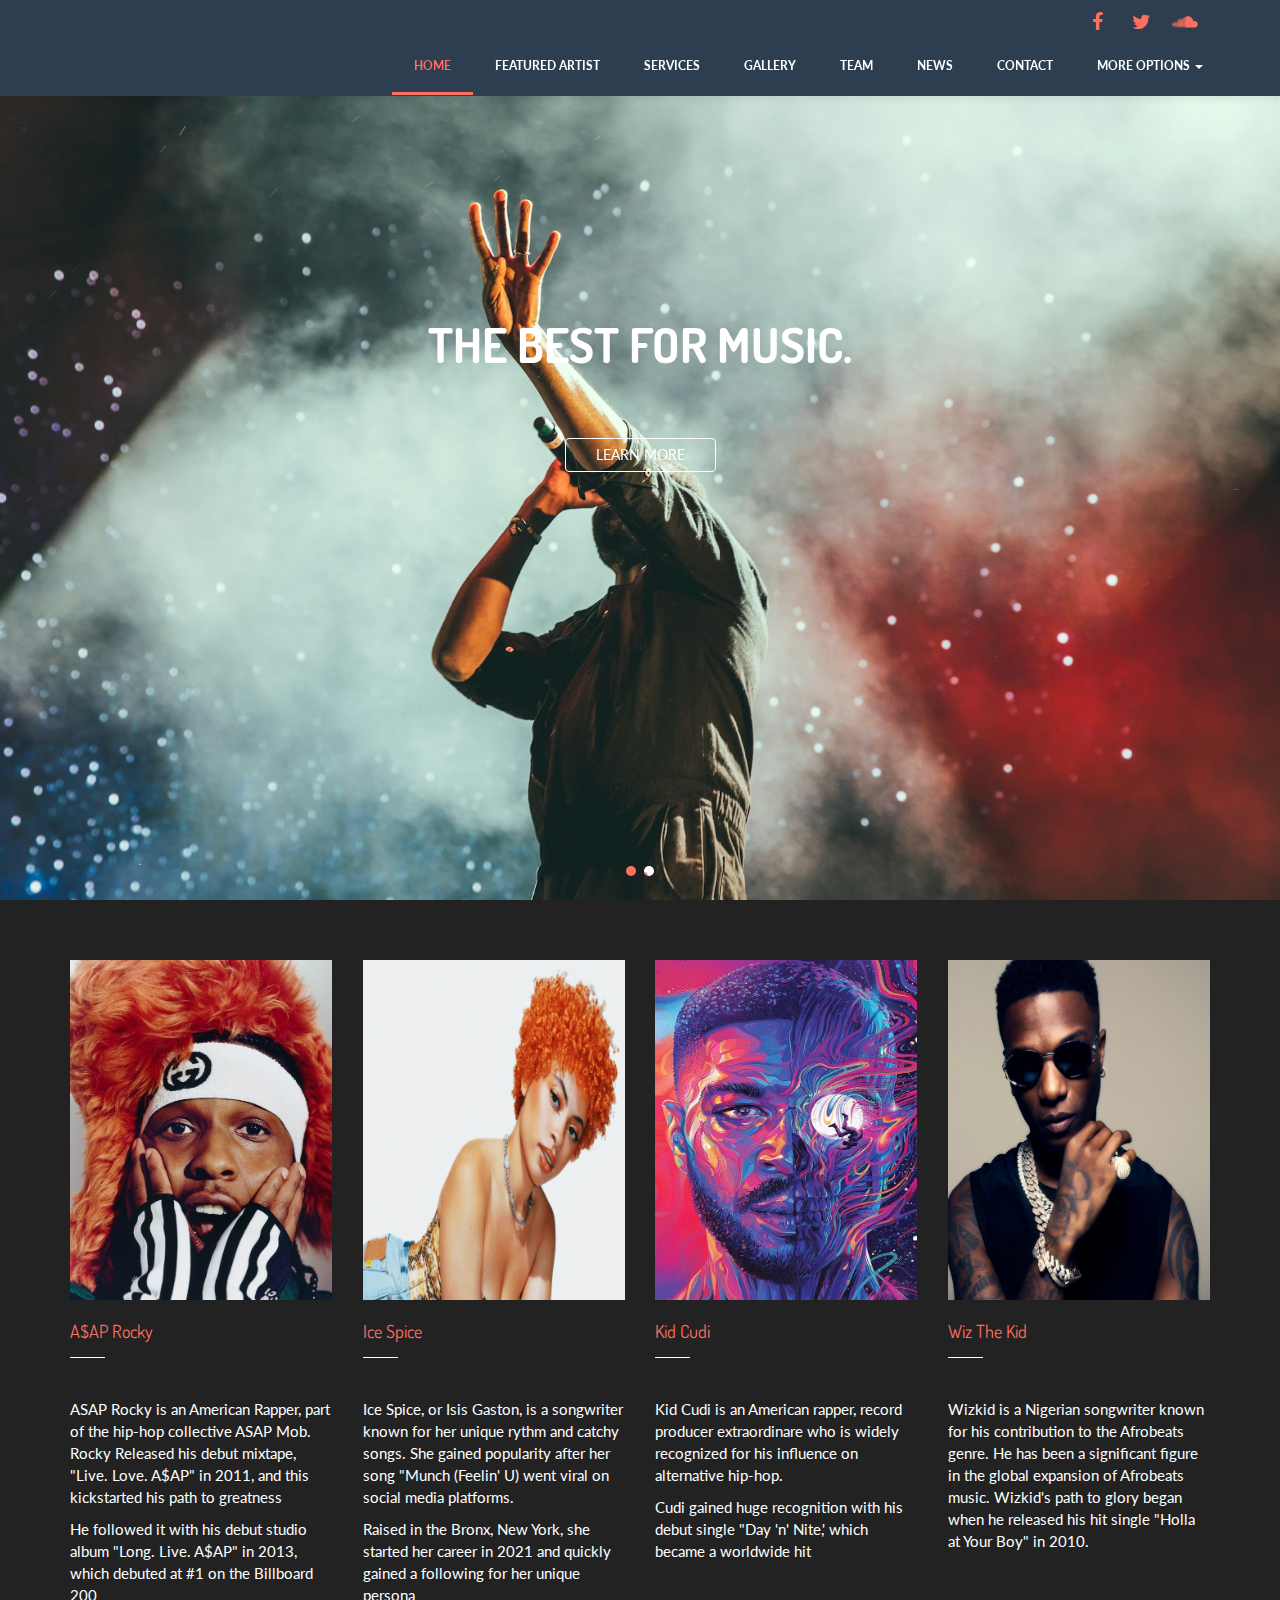
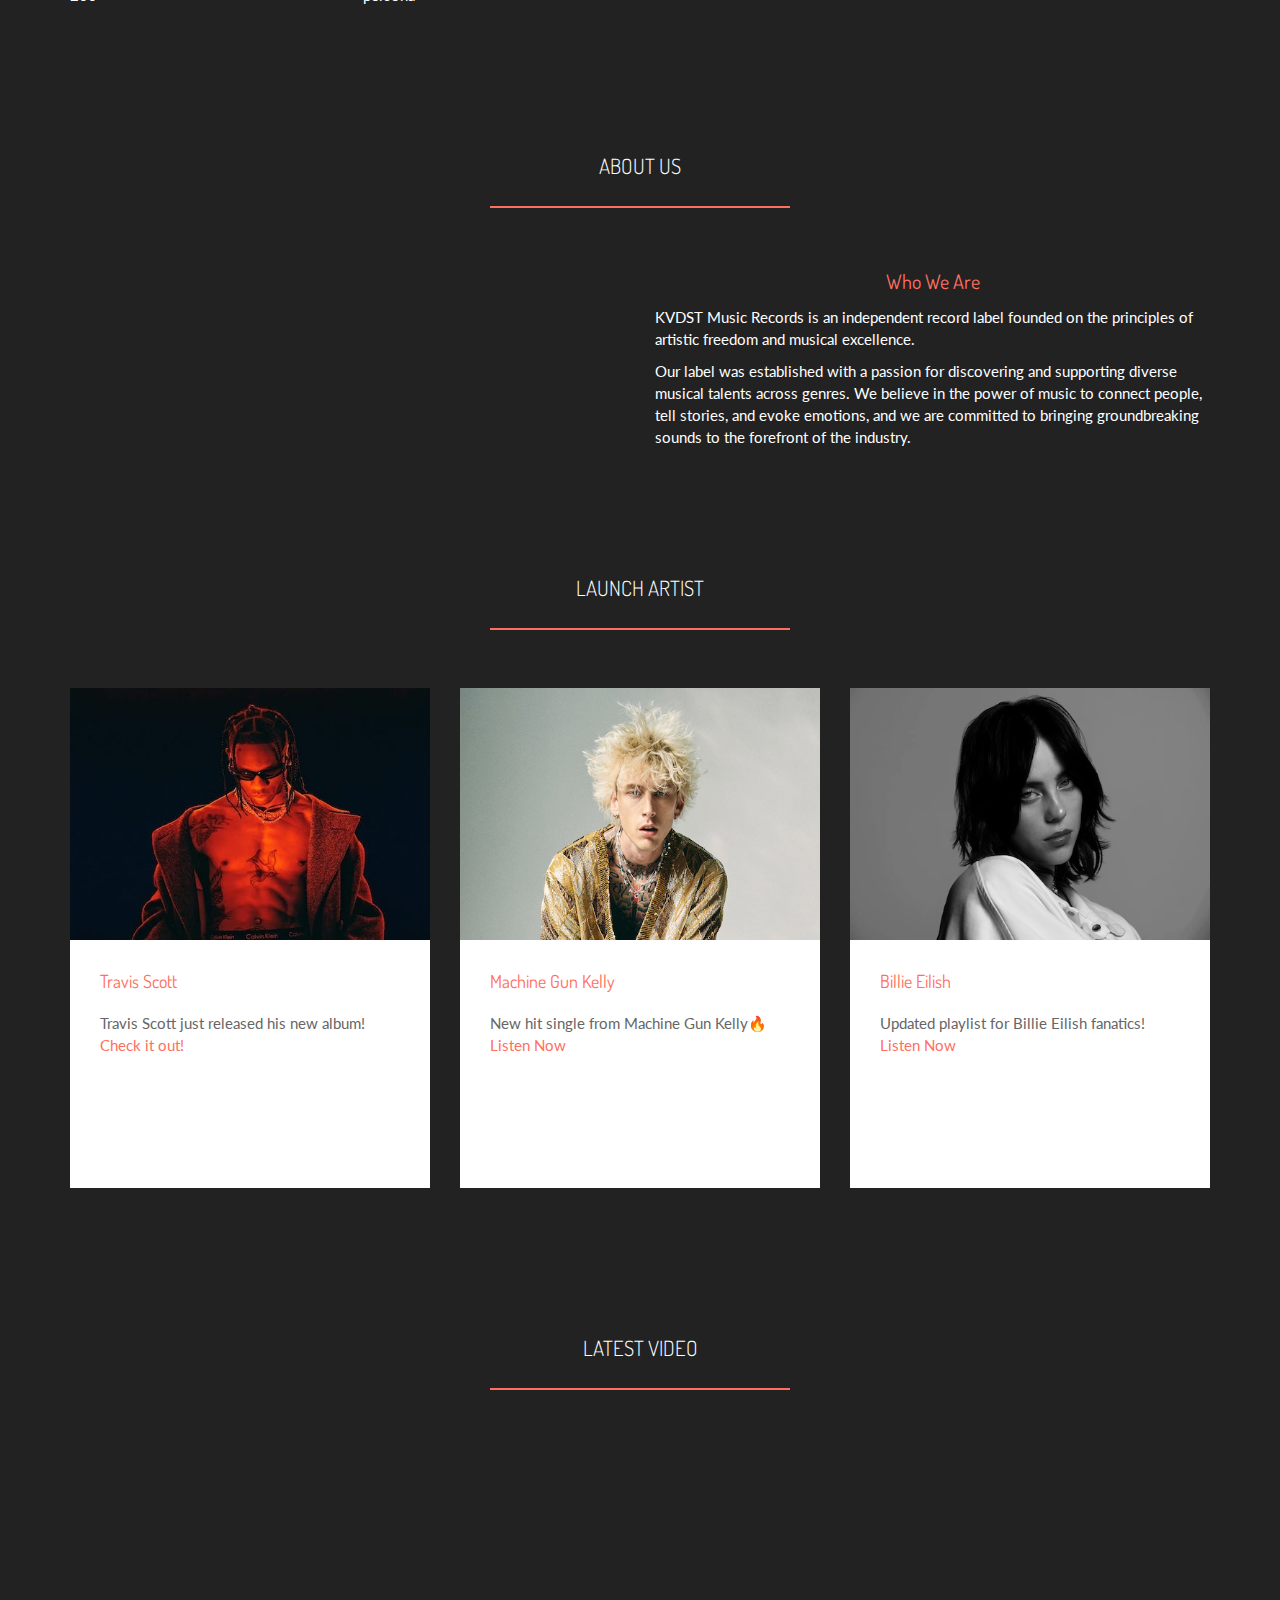
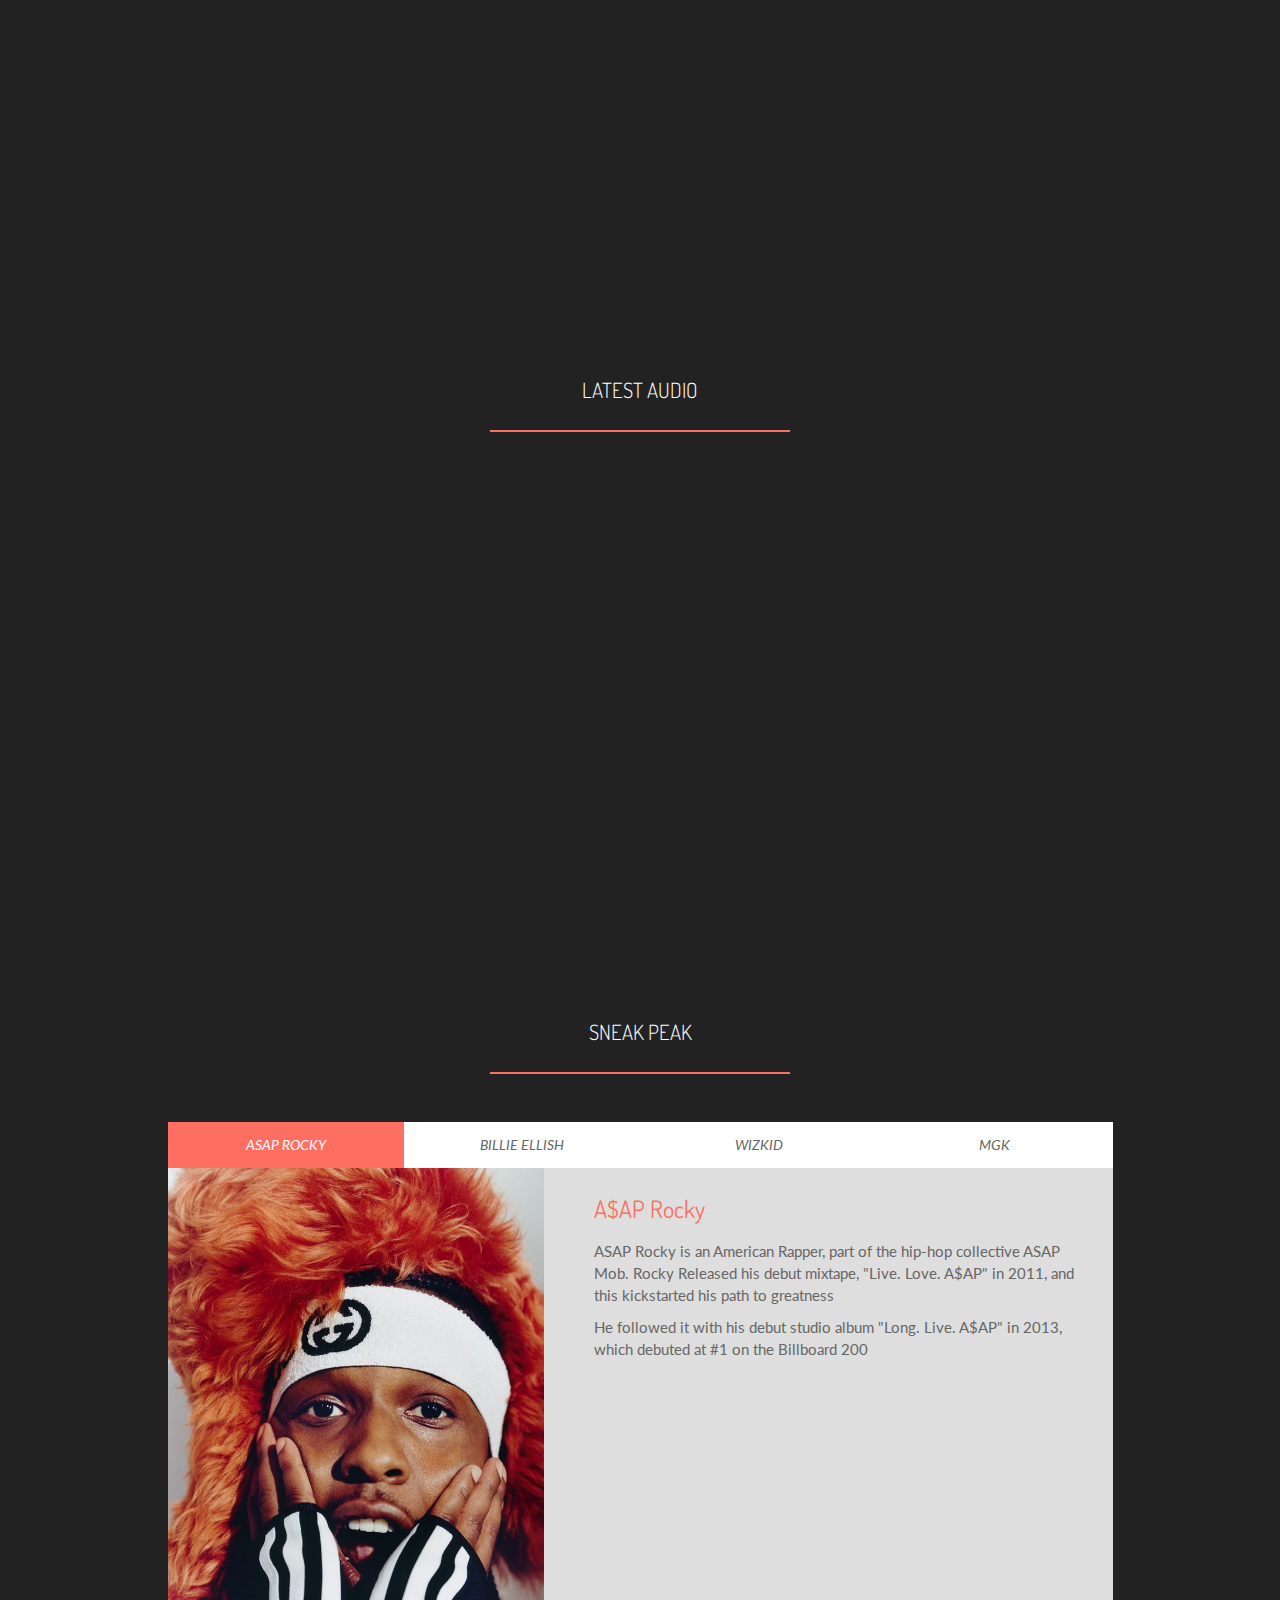
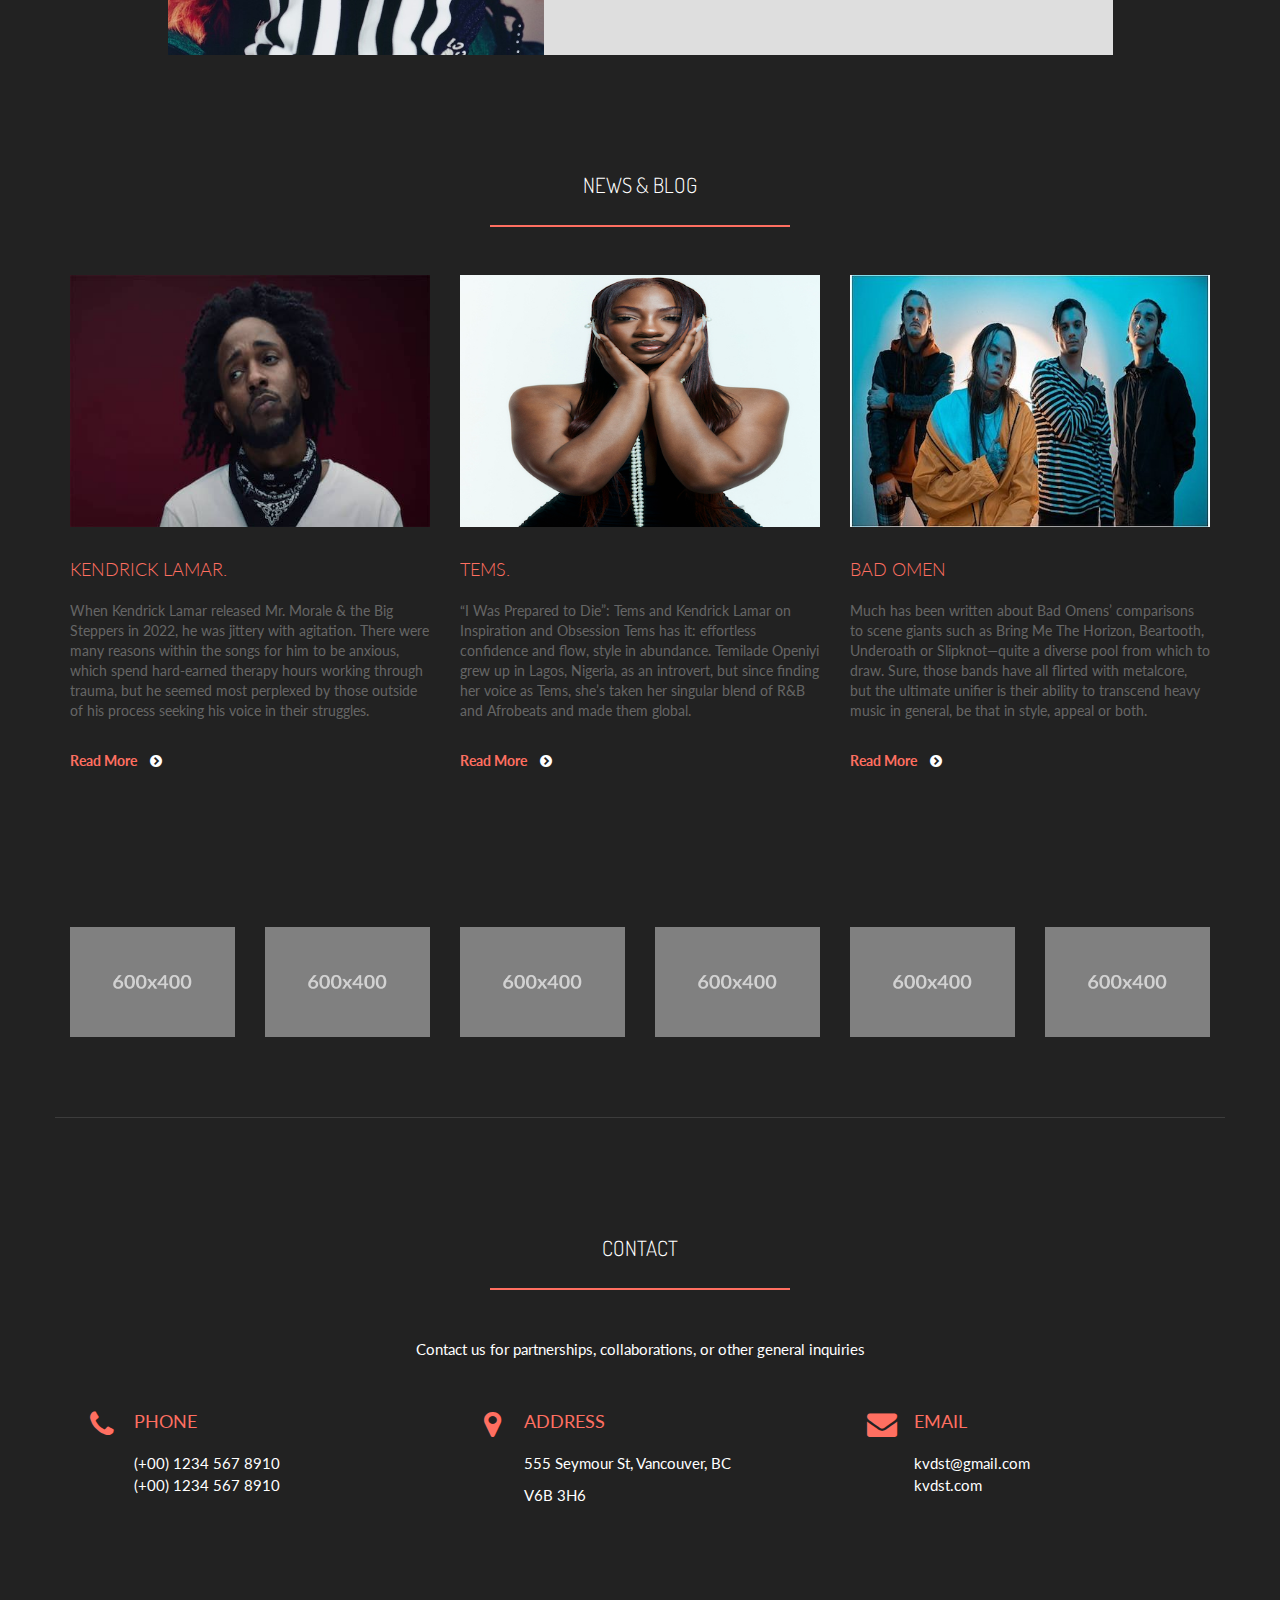
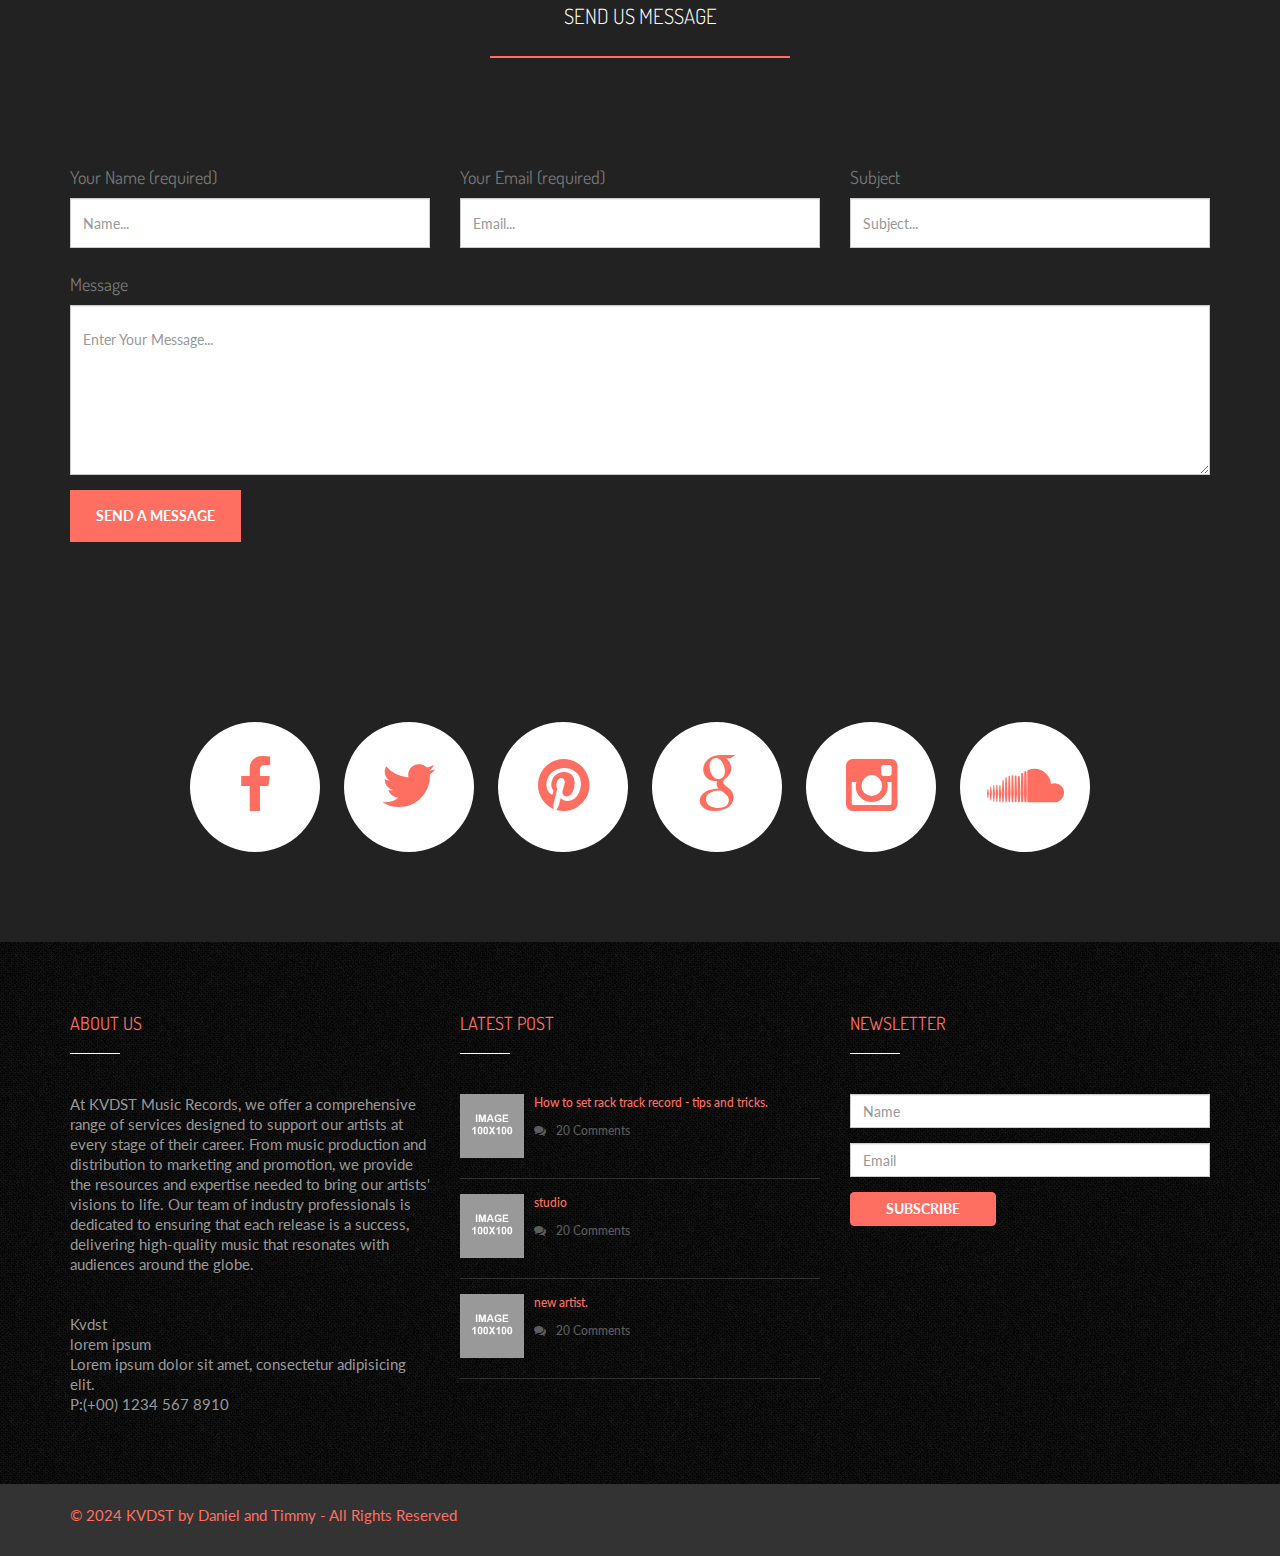
==== commit 966de0db: "Add files via upload" ====
--- a/kVDST-MUSIC-LABEL-main/index.html
+++ b/kVDST-MUSIC-LABEL-main/index.html
@@ -139,7 +139,7 @@
 					<span class="icon-bar"></span>
 				</button>
 				<a class="navbar-brand" href="index.html">
-					<img src="images/KVDST LOGO.png" alt="" />
+					<img src="images/KVDST Logo Full Color.png" alt="" />
 				</a>
 			</div>
 			
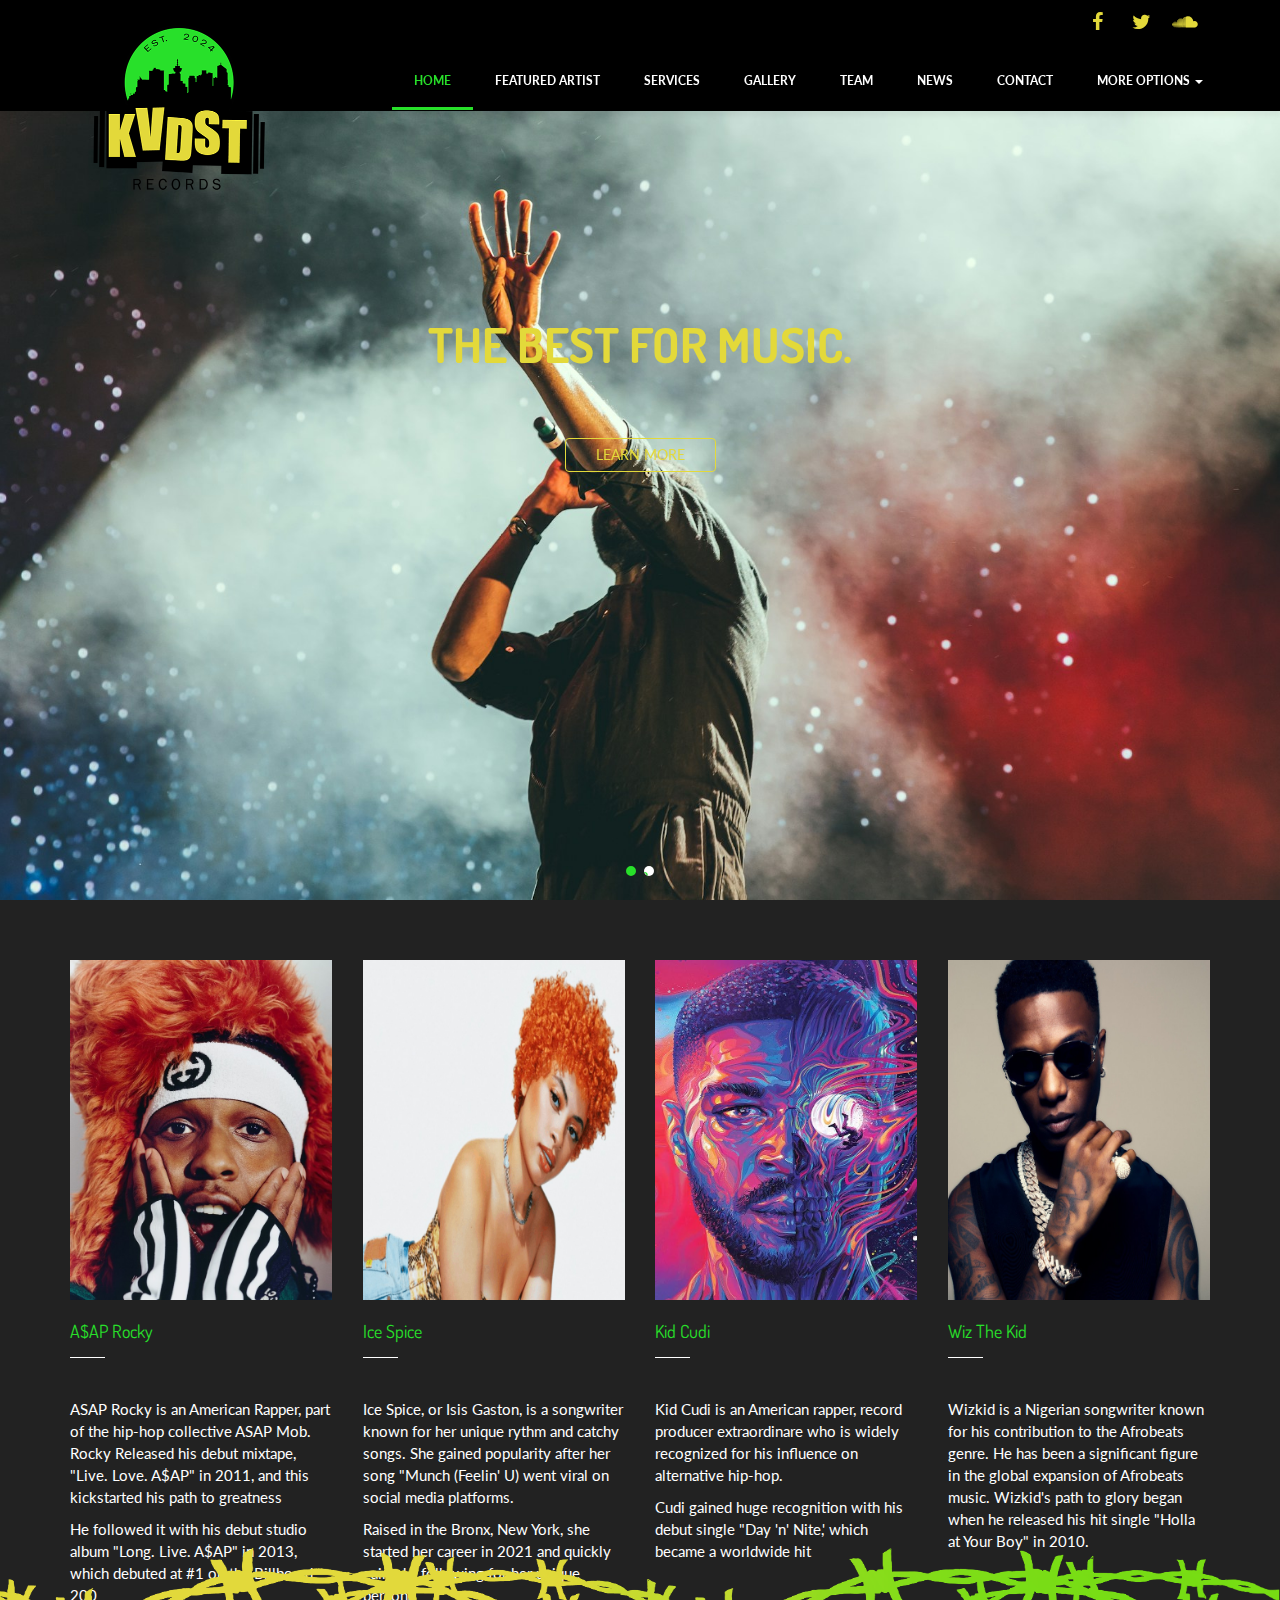
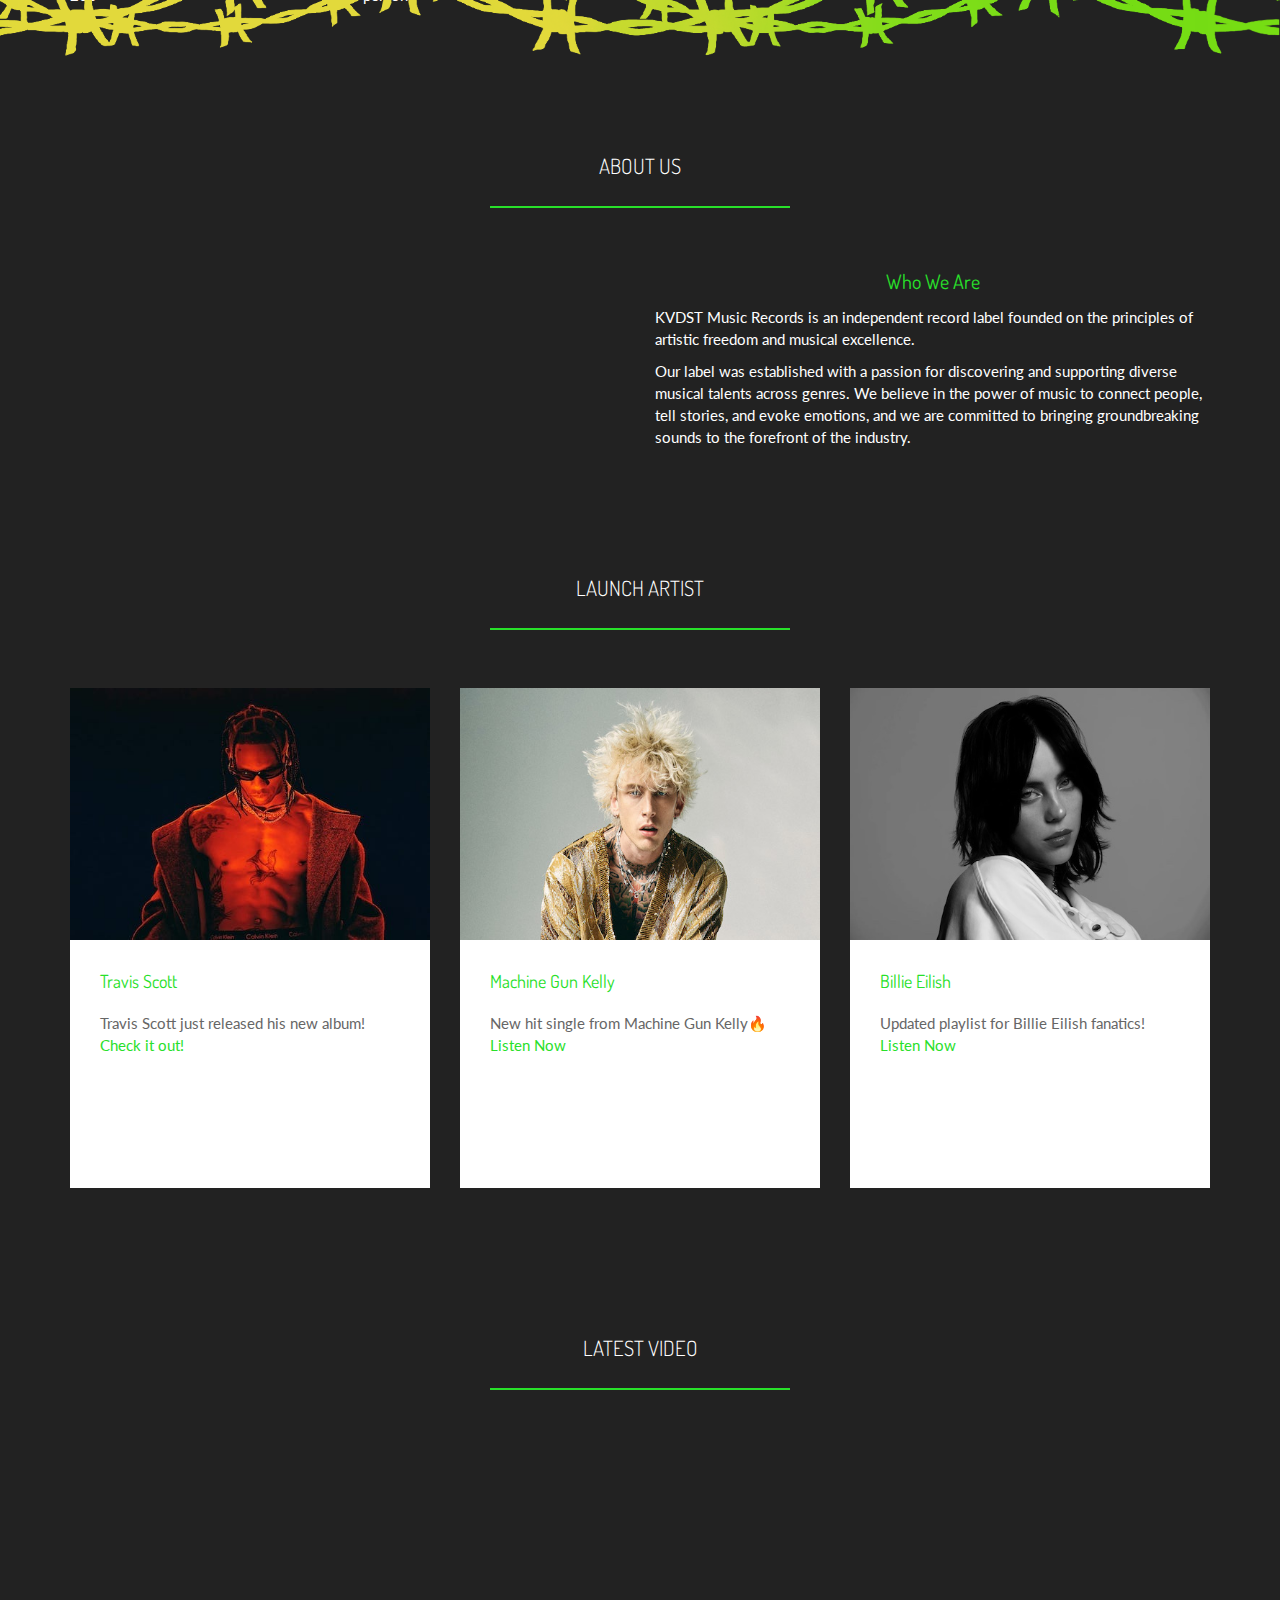
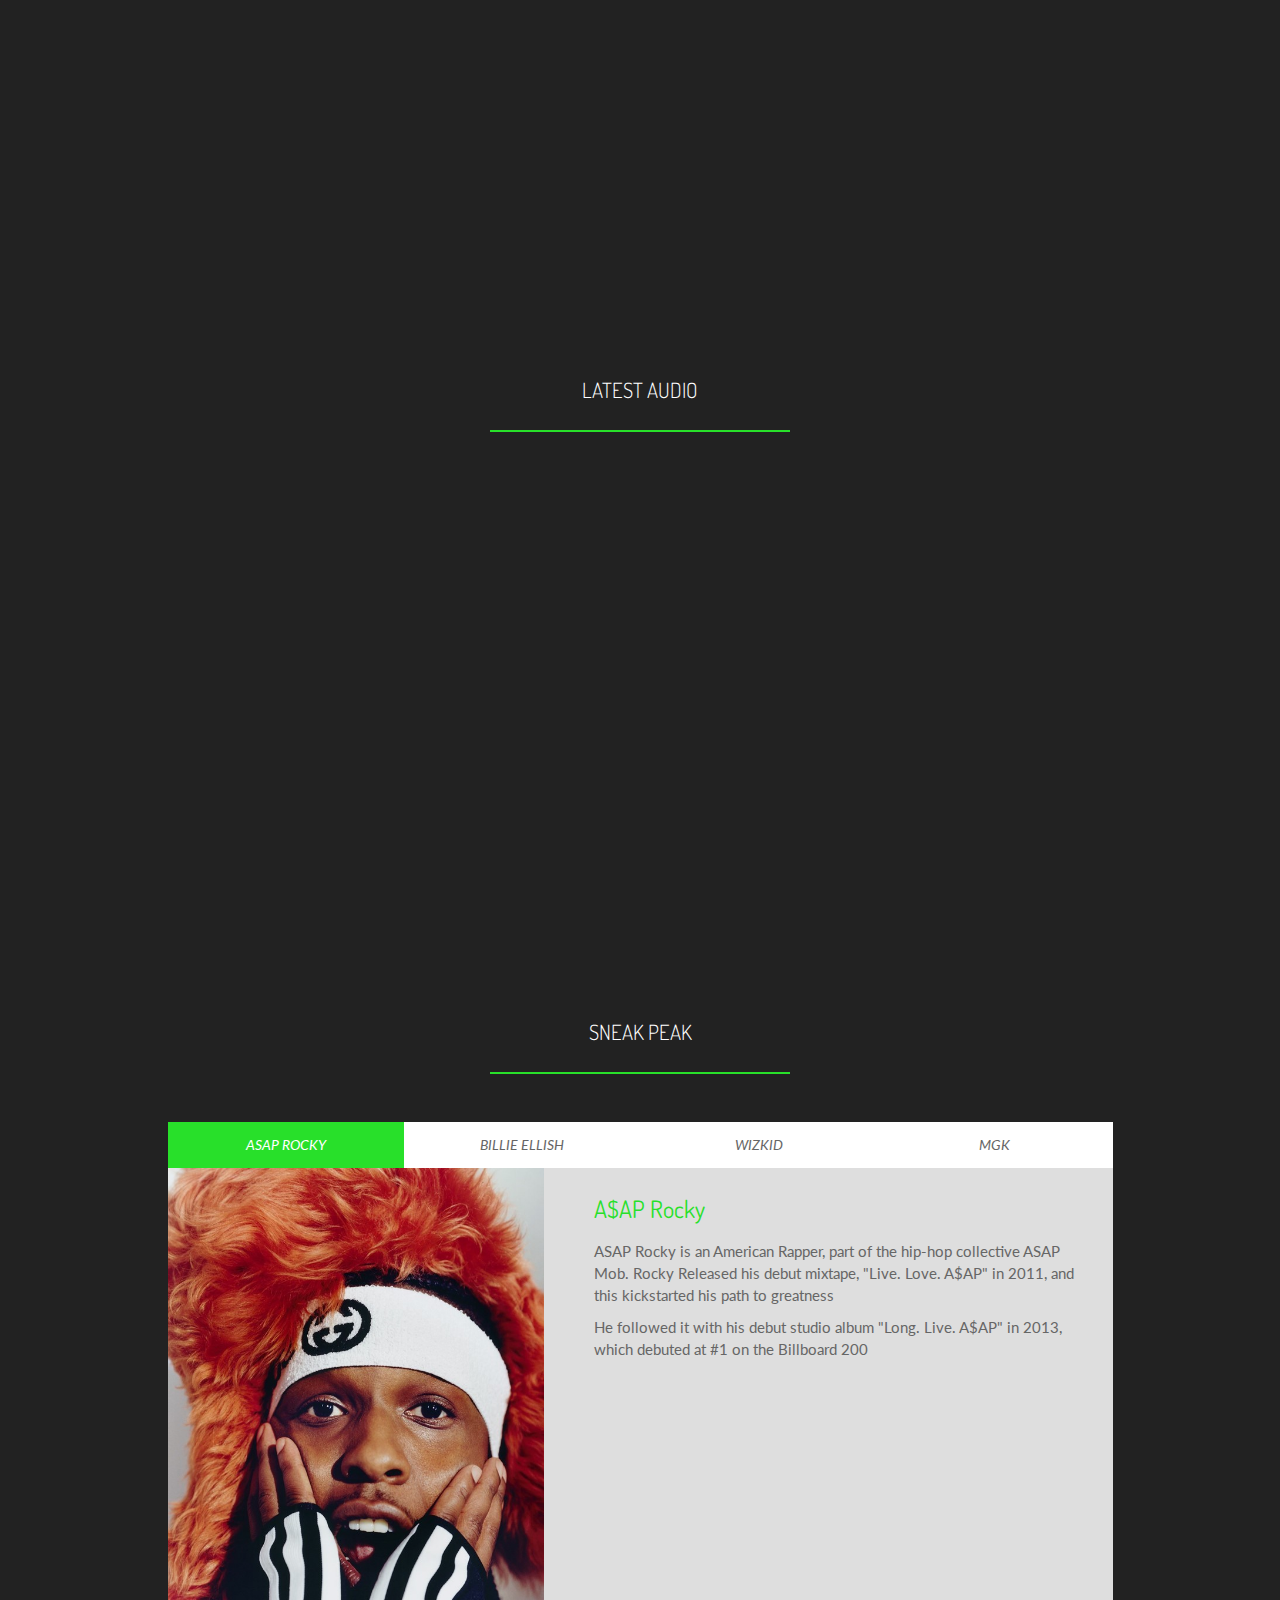
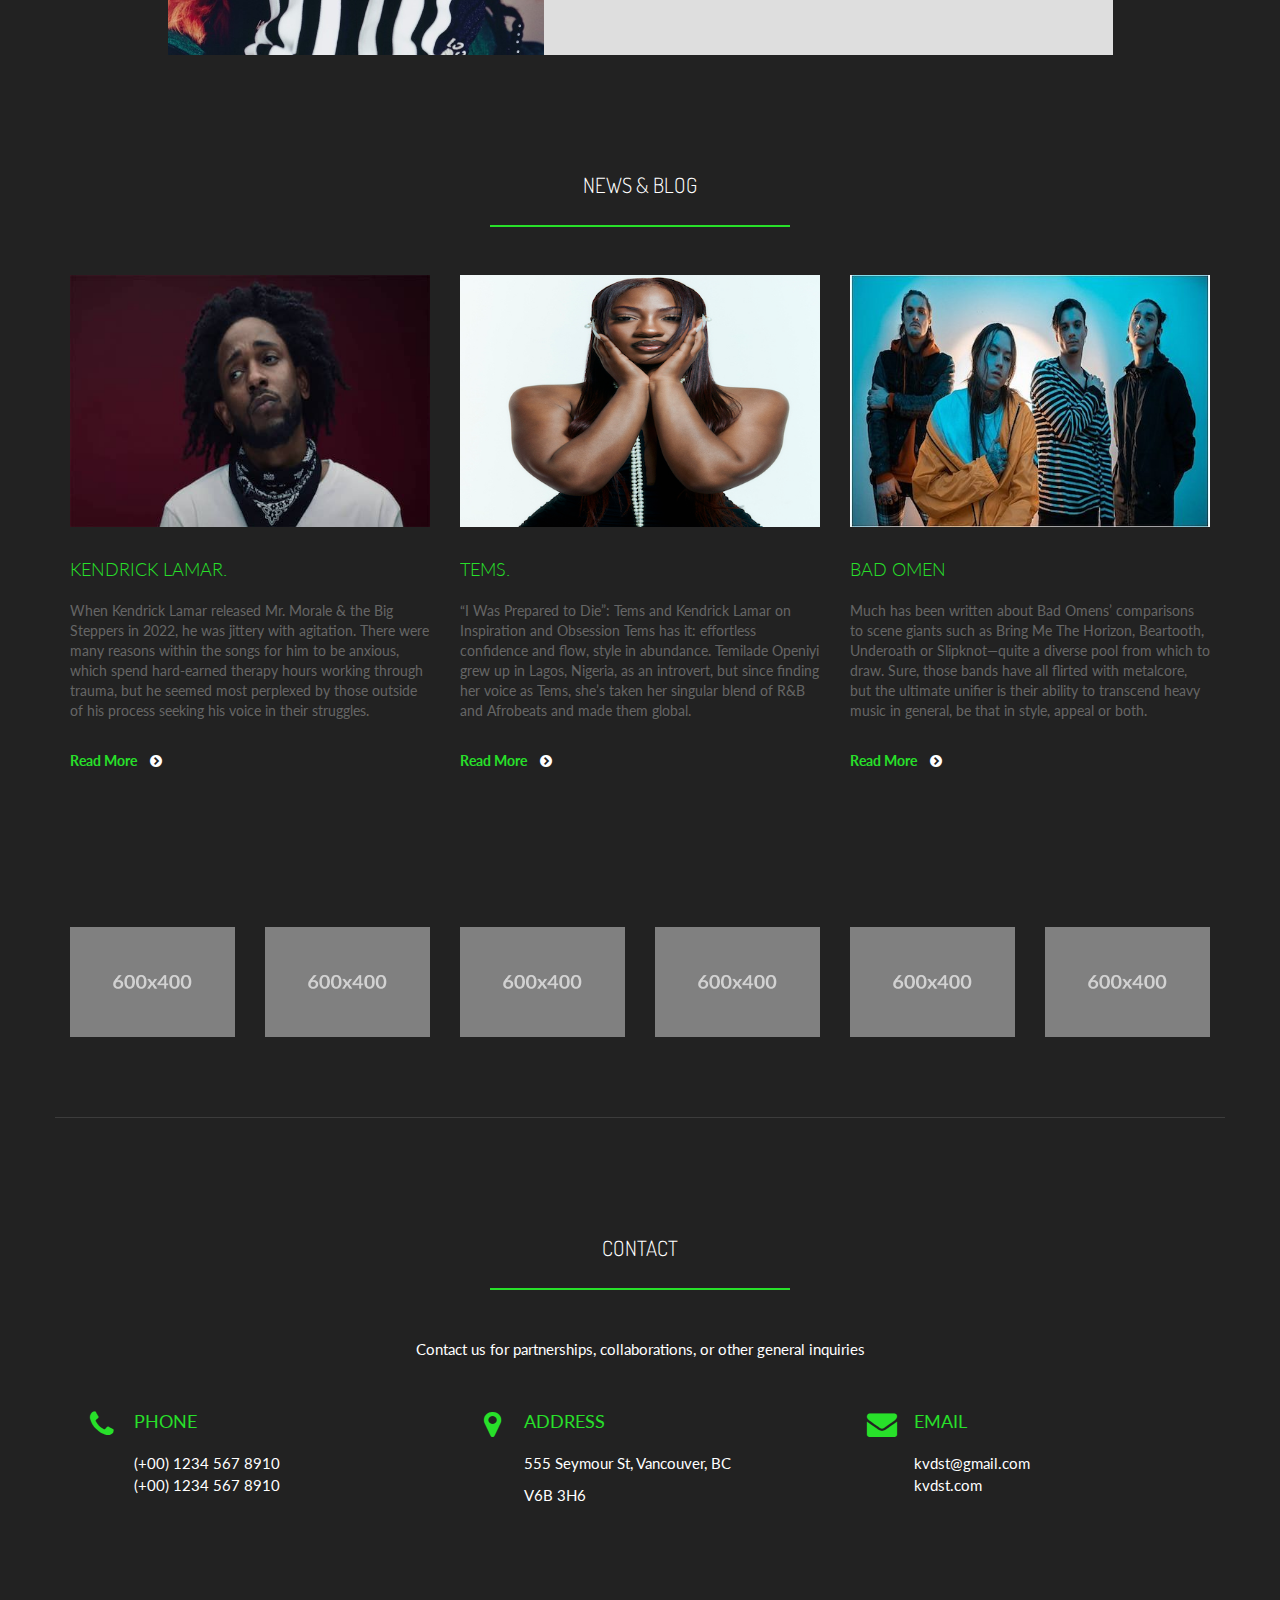
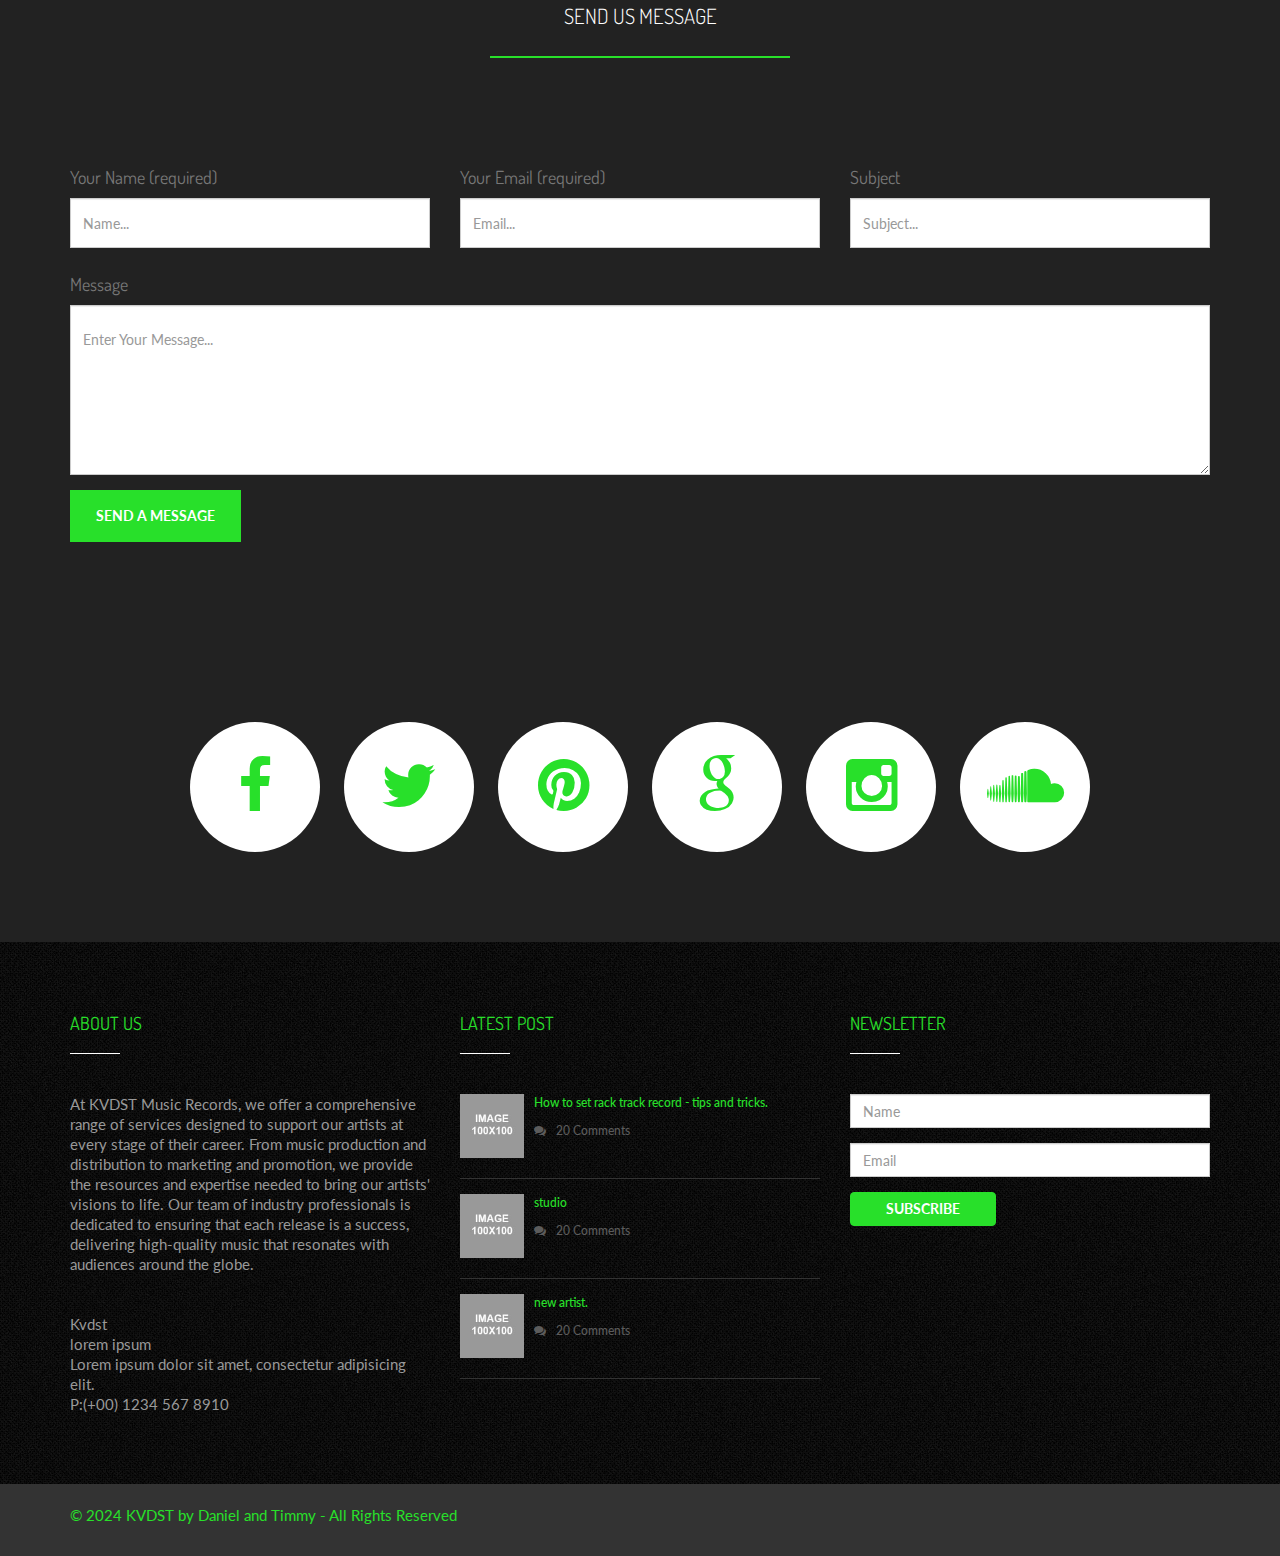
==== commit 0d4efb0c: "Add files via upload" ====
--- a/kVDST-MUSIC-LABEL-main/index.html
+++ b/kVDST-MUSIC-LABEL-main/index.html
@@ -15,9 +15,6 @@
 	<link href='https://fonts.googleapis.com/css?family=Dosis' rel='stylesheet' type='text/css'>
 	<link href='https://fonts.googleapis.com/css?family=Lato' rel='stylesheet' type='text/css'>
 	<link rel="stylesheet" href="css/style.css">
-	
-	
-	
     <script type="text/javascript" src="js/modernizr.min.js"></script>
 	<style>
 		svg {
@@ -144,6 +141,7 @@
 			</div>
 			
 			<nav id="navbar-spy" class="navbar-collapse collapse">
+
 				<ul class="nav navbar-nav navbar-right">
 					<li><a href="#slides">HOME</a></li>
 					<li><a href="#studio">FEATURED ARTIST</a></li>
@@ -206,6 +204,14 @@
 	
 	<!-- STUDIO --> 
 	<div class="section feature" id="studio">
+		<div id="divider" style="position: relative; width: 100%; height: auto; overflow: hidden"></div>
+		<img src="images/Untitled_Artwork.png" alt="divider" width="100%" style="position: absolute;
+		top: 1500px;
+		left: 0;
+		width: 100%;
+		height: auto;
+		display: block;
+		z-index: 1000;"> 
 		<div class="container">
 			
 			<div class="row">
--- a/kVDST-MUSIC-LABEL-main/css/style.css
+++ b/kVDST-MUSIC-LABEL-main/css/style.css
@@ -89,7 +89,7 @@
 	overflow: hidden;
 }
 a {
-    color: #FF6F61;
+    color: #28e02a;
     text-decoration: none;
 }
 a:hover {
@@ -134,16 +134,16 @@
 /* Buttons */
 
 .btn-default {
-    background-color: #FF6F61;
-    border-color: #FF6F61;
+    background-color: #28e02a;
+    border-color: #28e02a;
 	border-radius: 4px;
 	color: #fff;
 	padding: 6px 35px;
 	font-weight: bold;
 }
 .btn-default:hover {
-    background-color: #FF6F61;
-    border-color: #FF6F61;
+    background-color: #28e02a;
+    border-color: #28e02a;
 	color:#fff;
 }
 
@@ -176,7 +176,7 @@
 	position: relative;
 }
 .section-title .border-style{
-	border-top: 2px solid #FF6F61;
+	border-top: 2px solid #28e02a;
 	width: 300px;
 	margin: 0 auto;
 	padding-top: 8px;
@@ -255,7 +255,7 @@
 	clear: right;
 } 
 .navbar-main{
-	background: #2C3E50;
+	background: #000000;
 	border-color: transparent;
 	-webkit-box-shadow: 0 5px 5px rgba(0, 0, 0, .05);
           box-shadow: 0 5px 5px rgba(0, 0, 0, .05);
@@ -326,15 +326,15 @@
 .navbar-main .navbar-nav > li > a:active{
 	color: #fff;
 	background-color: transparent;
-	border-bottom: 3px solid #FF6F61;
+	border-bottom: 3px solid #28e02a;
 }
 .navbar-main .navbar-nav > li.active a{
-	color: #FF6F61;
+	color: #28e02a;
 	background-color: transparent;
-	border-bottom: 3px solid #FF6F61;
+	border-bottom: 3px solid #28e02a;
 }
 .navbar-toggle .icon-bar {
-    background-color: #FF6F61;
+    background-color: #28e02a;
 }
 .dropdown-menu {
 	border:0;
@@ -342,7 +342,7 @@
 	border-radius:0;
 }
 .dropdown-menu{
-	background-color: #FF6F61;
+	background-color: #28e02a;
 	padding: 0;
 }
 .dropdown-menu > li > a {
@@ -360,7 +360,7 @@
 	width: 30px;
 	height: 30px;
 	text-align: center;
-	color: #FF6F61;
+	color: #e3d93a;
 	display: inline-table;
 	padding-top: 7px;
     border-radius: 50%;
@@ -417,7 +417,7 @@
 .wrap-caption a.btn-default{
 	text-align: center;
     font-size: 14px;
-    color: #FF6F61;
+    color: #28e02a;
     line-height: 20px;
     font-weight: 700;
 	background-color:#fff;
@@ -446,7 +446,7 @@
 }
 .carousel-caption .caption-heading {
     text-align: center;
-    color: #fff;
+    color: #e3d93a;
     font-size: 48px;
     line-height: 68px;
 	font-family: 'Dosis', sans-serif;
@@ -465,18 +465,18 @@
 	margin-top: 40px;
 }
 .btn-banner{
-    color: #fff;
+    color: #e3d93a;
     background-color: transparent;
-    border-color: #fff;
+    border-color: #e3d93a;
 	padding: 6px 30px;
 }
 .btn-banner:hover{
-    color: #fff;
-    background-color: #FF6F61;
-    border-color: #FF6F61;
+    color: #e3d93a;
+    background-color: #28e02a;
+    border-color: #28e02a;
 }
 .carousel-indicators .active {
-    background-color: #FF6F61;
+    background-color: #28e02a;
 }
 .carousel-control{
 	width: 5%;
@@ -504,8 +504,8 @@
 	margin: 0 4px;
 }
 .slides-pagination a.current {
-	border: 2px solid #FF6F61;
-    background: #FF6F61;
+	border: 2px solid #28e02a;
+    background: #28e02a;
 }
 /* Sub banner */
 
@@ -516,7 +516,7 @@
 }
 .subbanner .caption{
 	margin-top: 100px;
-	color: #FF6F61;
+	color: #28e02a;
 	font-size: 36px;
 	font-family: 'Dosis', sans-serif;
 }
@@ -554,7 +554,7 @@
 	background-color: #222;
 }
 .feature .blok-title{
-	color: #FF6F61;
+	color: #28e02a;
 	margin-top: 20px;
 }
 .feature .blok-title:after{
@@ -615,7 +615,7 @@
 }
 
 .title-block{
-	color: #FF6F61;
+	color: #28e02a;
 	font-size: 20px;
     line-height: 30px;
 	margin: 10px 0;
@@ -637,7 +637,7 @@
 .why-item .icon{
 	font-size: 30px;
 	color: #fff;
-	background-color: #FF6F61;
+	background-color: #28e02a;
 	width: 80px;
 	height: 80px;
 	text-align: center;
@@ -649,7 +649,7 @@
 }
 .why-item:hover .icon{
 	background-color: #fff;
-	color: #FF6F61;
+	color: #28e02a;
 }
 .why-item .ket{
 	font-size: 14px;
@@ -662,7 +662,7 @@
 	margin-bottom: 30px;
 }
 .why-item:hover  .ket h4{
-	color: #FF6F61;
+	color: #28e02a;
 }
 
 
@@ -680,7 +680,7 @@
 	padding: 10px 30px;
 }
 .services .blok-title{
-	color: #FF6F61;
+	color: #28e02a;
 	margin-top: 20px;
 }
 
@@ -757,7 +757,7 @@
 	-webkit-transition: all ease .25s;
 	        transition: all ease .25s;
 	width: 100%;
-	color: #FF6F61;
+	color: #28e02a;
 }
 .w-item a .project-info .project-icon .fa {
 	font-size: 40px;
@@ -820,7 +820,7 @@
 .nav-tabs > li.active > a, .nav-tabs > li.active > a:hover, .nav-tabs > li.active > a:focus {
     color: #fff;
     cursor: default;
-    background-color: #FF6F61;
+    background-color: #28e02a;
     border: 0;
     border-bottom-color: transparent;
 }
@@ -832,7 +832,7 @@
 }
 .body-tab h3,
 .body-tab h4{
-	color: #FF6F61;
+	color: #28e02a;
 }
 .team-item {
 	margin-bottom:30px;
@@ -869,7 +869,7 @@
 }
 .team-item a:hover .fa {
 	font-size: 30px;
-	color: #FF6F61;
+	color: #28e02a;
 }
 .team-item .item-body {
 	background: #fff;
@@ -885,12 +885,12 @@
 	font-size: 16px;
 	margin: 2px 0;
 	padding: 0;
-	color: #FF6F61;
+	color: #28e02a;
 	font-weight: 700;
 }
 
 .title-page{
-	color: #FF6F61;
+	color: #28e02a;
 	font-size: 18px;
 	font-weight: 700;
 	margin-bottom: 20px;
@@ -963,7 +963,7 @@
     line-height: 24px;
 }
 .blog-item .item-body .lead a{
-	color: #FF6F61;
+	color: #28e02a;
 }
 .blog-item .item-body .lead a:hover{
 	color: #fff;
@@ -987,7 +987,7 @@
 	width:50%;
 	float:left;
     line-height: 20px;
-    color: #FF6F61;
+    color: #28e02a;
 }
 .blog .meta{
 	margin-bottom: 30px;
@@ -998,7 +998,7 @@
 	float: left;
 	width: 30%;
 	text-align: center;
-	color: #FF6F61;
+	color: #28e02a;
 }
 .blog .meta:after{
 	content: '';
@@ -1056,7 +1056,7 @@
 	border-radius: 2px;
 	-moz-border-radius: 2px;
 	-webkit-border-radius: 2px;
-	background: #FF6F61;
+	background: #28e02a;
 	background: -moz-linear-gradient(top, #f00 0%, #C92127 100%);
 	background: -webkit-gradient(left top, left bottom, color-stop(0%, #f00), color-stop(100%, #C92127));
 	background: -webkit-linear-gradient(top, #f00 0%, #C92127 100%);
@@ -1289,7 +1289,7 @@
 	text-decoration:none;
 }
 .widget.categories .list-unstyled li a:hover{
-	color: #FF6F61;
+	color: #28e02a;
 }
 
 .widget .shop-item{
@@ -1303,17 +1303,17 @@
 	line-height: 20px;
     color: #666666;
     padding: 15px 15px 15px 40px;
-	border-left: 3px solid #FF6F61;
+	border-left: 3px solid #28e02a;
 	font-size: 16px;
     line-height: 26px;
 }
 .author-box{
 	padding: 25px;
-	background-color: #FF6F61;
+	background-color: #28e02a;
 }
 .author-box{
 	padding: 25px;
-	background-color: #FF6F61;
+	background-color: #28e02a;
 }
 .author-box .media-left img{
 	width: 100px;
@@ -1352,7 +1352,7 @@
 	margin-bottom: 10px;
 }
 .comments-box .media-heading span{
-	color: #FF6F61;
+	color: #28e02a;
 }
 .comments-box .media-body{
 	padding-left: 20px;
@@ -1373,7 +1373,7 @@
     line-height: 25px;
 	margin-top: 40px;
 	margin-bottom: 40px;
-	color: #FF6F61;
+	color: #28e02a;
 }
 .comments-box .title-heading span,
 .leave-comment-box .title-heading span{
@@ -1456,7 +1456,7 @@
 }
 .owl-theme .owl-controls .owl-page.active span, 
 .owl-theme .owl-controls.clickable .owl-page:hover span{
-	background: #FF6F61;
+	background: #28e02a;
 }
 
 /* Client */
@@ -1505,7 +1505,7 @@
 	color: #fff;
 }
 .contact a:hover{
-	color: #FF6F61;
+	color: #28e02a;
 }
 .contact-info{
 	margin-top: 40px;
@@ -1527,7 +1527,7 @@
 }
 .contact-item .icon .fa{
 	font-size: 30px;
-	color: #FF6F61;
+	color: #28e02a;
 }
 .contact-item .contact-item-body{
 	float: left;
@@ -1535,7 +1535,7 @@
 	color: #fff;
 }
 .contact-item .contact-item-body .title{
-	color: #FF6F61;
+	color: #28e02a;
 	font-size: 18px;
 	margin-bottom: 20px;
 }
@@ -1549,7 +1549,7 @@
 	margin-bottom: 40px;
 }
 .faq-item .icon{
-	background-color: #FF6F61;
+	background-color: #28e02a;
 	width:124px;
 	height:124px;
 	text-align:center;
@@ -1694,14 +1694,14 @@
 .shake .form-control:hover,
 .shake .form-control:focus {
 	outline: 0;
-	border: 1px solid #FF6F61;
+	border: 1px solid #28e02a;
 	-webkit-box-shadow: none;
 		  box-shadow: none;
 }
 .shake .btn-default{
     padding: 15px 25px;
-	background-color: #FF6F61;
-    border-color: #FF6F61;
+	background-color: #28e02a;
+    border-color: #28e02a;
     border-radius: 0;
     color: #fff;
     font-weight: bold;
@@ -1710,8 +1710,8 @@
 .shake .btn-default:active,
 .shake .btn-default:visited,
 .shake .btn-default:hover {
-    background-color: #FF6F61;
-    border-color: #FF6F61;
+    background-color: #28e02a;
+    border-color: #28e02a;
 	color: #fff;
 }
 p.help-block.text-danger li {
@@ -1808,7 +1808,7 @@
 }
 .no-touch #cd-zoom-in:hover,
 .no-touch #cd-zoom-out:hover {
-	background-color: #FF6F61;
+	background-color: #28e02a;
 }
 #cd-zoom-in {
 	background-position: 50% 0;
@@ -1833,12 +1833,12 @@
 	height: 130px;
 	border-radius: 50%;
 	background: #fff;
-	color: #FF6F61;
+	color: #28e02a;
 	display: inline-table;
 	margin: 10px 10px;
 }
 .connect .item:hover{
-	background: #FF6F61;
+	background: #28e02a;
 	color: #fff;
 }
 .connect .item .fa{
@@ -1860,7 +1860,7 @@
 }
 .fcopy{
 	background-color: #333333;
-	color: #FF6F61;
+	color: #28e02a;
 	padding: 20px 20px;
 }
 .footer-item{
@@ -1896,7 +1896,7 @@
 .footer-title{
 	font-size: 18px;
     line-height: 22px;
-    color: #FF6F61;
+    color: #28e02a;
     position:relative;
 	padding: 10px 0;
 	margin-bottom: 40px;
@@ -1964,7 +1964,7 @@
     height: 24px;
     background-color: transparent;
     margin-left: 1px;
-    border-bottom: 1px solid #FF6F61;
+    border-bottom: 1px solid #28e02a;
 	display:block;
 	margin-bottom:40px;
 }
